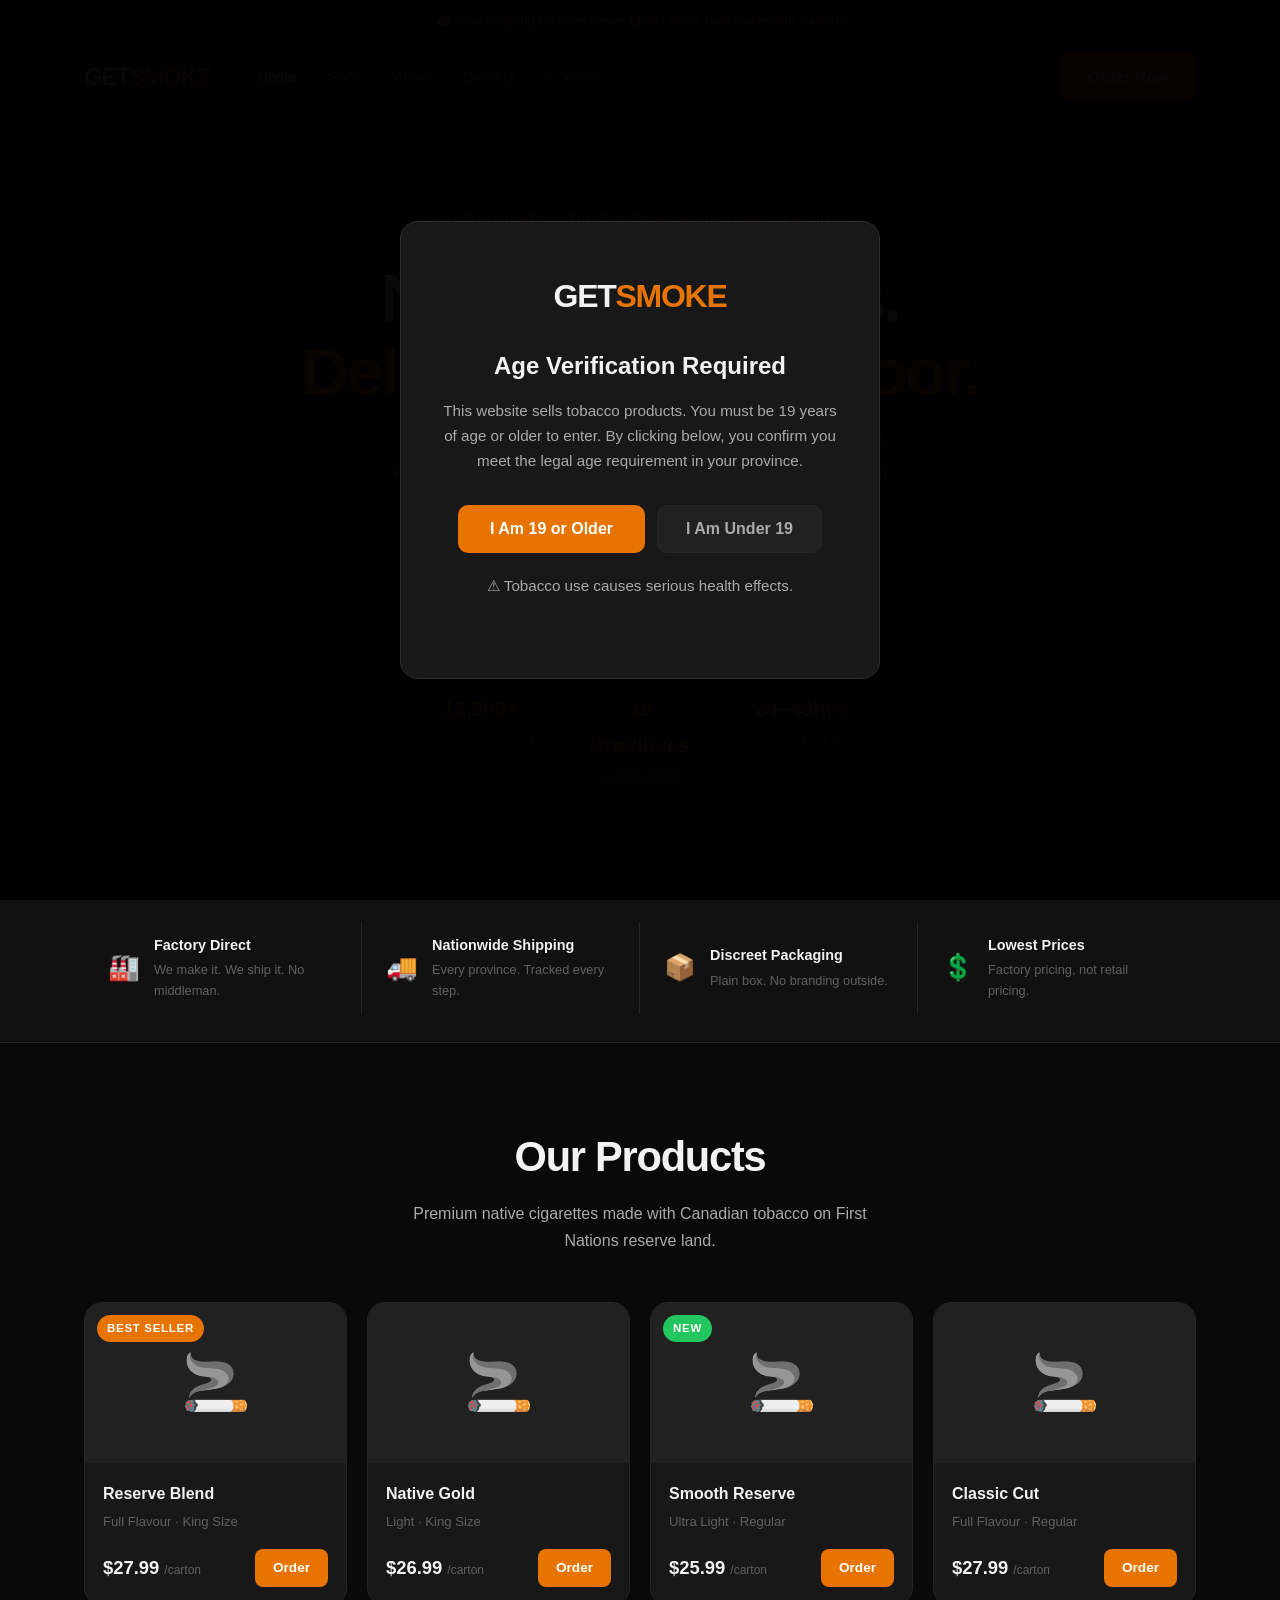
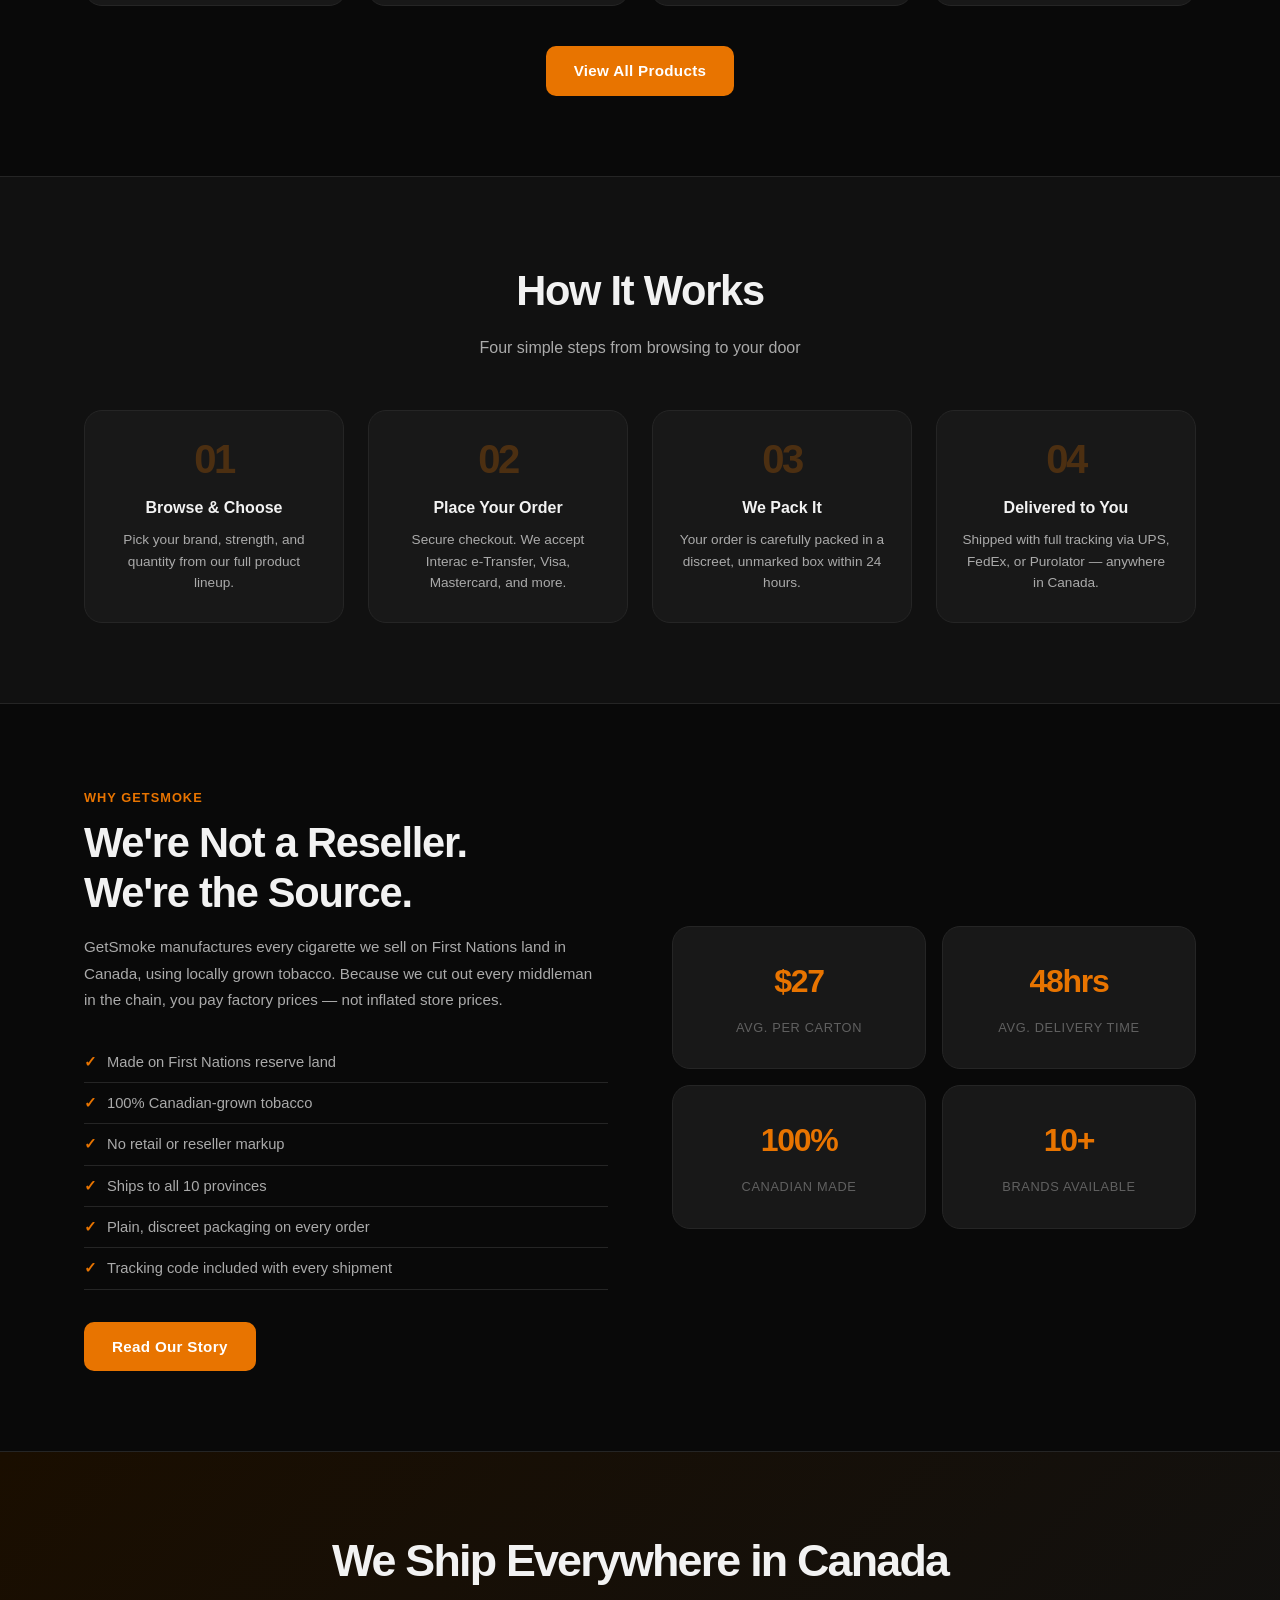
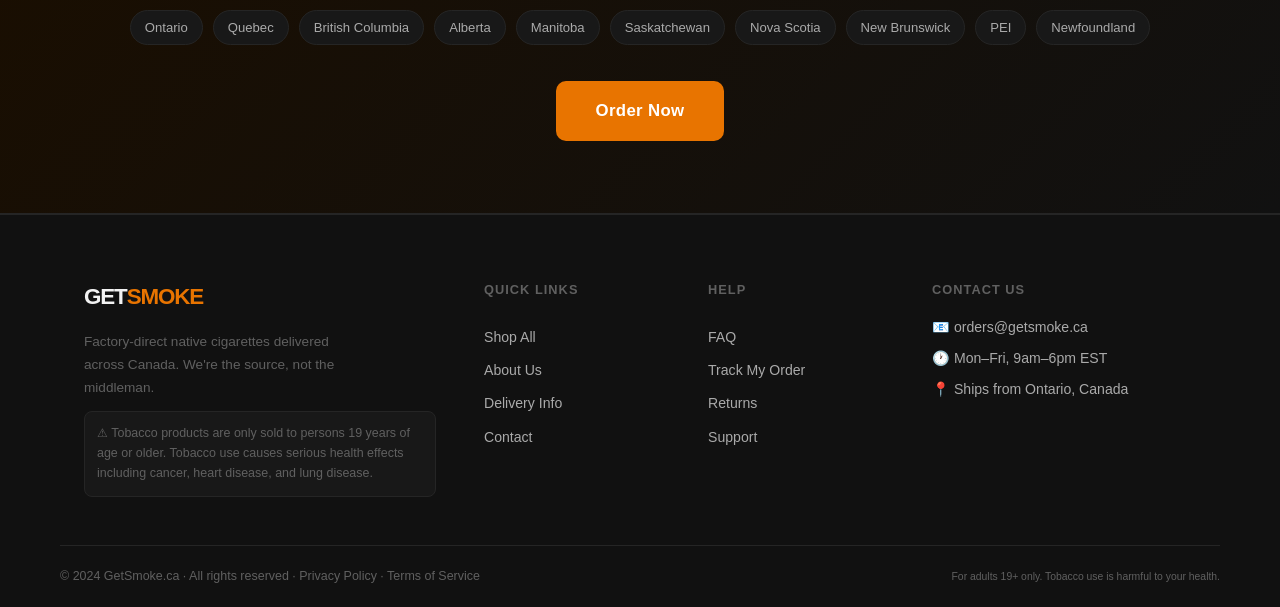
==== index.html @ fce6e357 "Initial commit: GetSmoke website" ====
<!DOCTYPE html>
<html lang="en">
<head>
  <meta charset="UTF-8" />
  <meta name="viewport" content="width=device-width, initial-scale=1.0" />
  <title>GetSmoke – Native Cigarettes Delivered Across Canada</title>
  <meta name="description" content="Factory-direct native cigarettes shipped to your door anywhere in Canada. No middleman, no markup. Fast, discreet delivery with tracking." />
  <link rel="stylesheet" href="css/style.css" />
</head>
<body>

  <!-- Age Verification Modal -->
  <div id="age-modal" class="age-modal">
    <div class="age-modal-inner">
      <div class="age-modal-logo">GET<span>SMOKE</span></div>
      <h2>Age Verification Required</h2>
      <p>This website sells tobacco products. You must be 19 years of age or older to enter. By clicking below, you confirm you meet the legal age requirement in your province.</p>
      <div class="age-buttons">
        <button class="btn-age-yes" onclick="confirmAge()">I Am 19 or Older</button>
        <button class="btn-age-no" onclick="denyAge()">I Am Under 19</button>
      </div>
      <p class="age-warning">⚠ Tobacco use causes serious health effects.</p>
    </div>
  </div>

  <!-- Notice Bar -->
  <div class="notice-bar">
    <p>🚚 Free shipping on orders over $100 · Ships nationwide with tracking</p>
  </div>

  <!-- Header -->
  <header class="header">
    <nav class="nav container">
      <a href="index.html" class="logo">GET<span>SMOKE</span></a>
      <ul class="nav-links">
        <li><a href="index.html" class="active">Home</a></li>
        <li><a href="shop.html">Shop</a></li>
        <li><a href="about.html">About</a></li>
        <li><a href="delivery.html">Delivery</a></li>
        <li><a href="contact.html">Contact</a></li>
      </ul>
      <a href="shop.html" class="btn-primary">Order Now</a>
      <button class="hamburger" onclick="toggleMenu()">&#9776;</button>
    </nav>
    <div class="mobile-menu" id="mobile-menu">
      <a href="index.html">Home</a>
      <a href="shop.html">Shop</a>
      <a href="about.html">About</a>
      <a href="delivery.html">Delivery</a>
      <a href="contact.html">Contact</a>
      <a href="shop.html" class="btn-primary">Order Now</a>
    </div>
  </header>

  <!-- Hero -->
  <section class="hero">
    <div class="container">
      <span class="hero-tag">Factory Direct · First Nations Made · 100% Canadian</span>
      <h1>Native Cigarettes.<br><span>Delivered to Your Door.</span></h1>
      <p>We manufacture every pack ourselves — on First Nations land with Canadian tobacco. No resellers. No markups. Just the best price, shipped fast and discreet, anywhere in Canada.</p>
      <div class="hero-cta">
        <a href="shop.html" class="btn-primary btn-large">Shop Now</a>
        <a href="about.html" class="btn-ghost">Our Story</a>
      </div>
      <div class="hero-stats">
        <div class="stat">
          <strong>12,000+</strong>
          <span>Orders Shipped</span>
        </div>
        <div class="stat">
          <strong>10 Provinces</strong>
          <span>Nationwide</span>
        </div>
        <div class="stat">
          <strong>24–48hrs</strong>
          <span>Avg. Delivery</span>
        </div>
      </div>
    </div>
  </section>

  <!-- Trust Bar -->
  <section class="trust-bar">
    <div class="trust-grid container">
      <div class="trust-item">
        <span class="trust-icon">🏭</span>
        <div>
          <strong>Factory Direct</strong>
          <p>We make it. We ship it. No middleman.</p>
        </div>
      </div>
      <div class="trust-item">
        <span class="trust-icon">🚚</span>
        <div>
          <strong>Nationwide Shipping</strong>
          <p>Every province. Tracked every step.</p>
        </div>
      </div>
      <div class="trust-item">
        <span class="trust-icon">📦</span>
        <div>
          <strong>Discreet Packaging</strong>
          <p>Plain box. No branding outside.</p>
        </div>
      </div>
      <div class="trust-item">
        <span class="trust-icon">💲</span>
        <div>
          <strong>Lowest Prices</strong>
          <p>Factory pricing, not retail pricing.</p>
        </div>
      </div>
    </div>
  </section>

  <!-- Featured Products -->
  <section class="products-section">
    <div class="container">
      <div class="section-header">
        <h2>Our Products</h2>
        <p>Premium native cigarettes made with Canadian tobacco on First Nations reserve land.</p>
      </div>
      <div class="products-grid">

        <div class="product-card">
          <div class="product-badge">Best Seller</div>
          <div class="product-img">🚬</div>
          <div class="product-info">
            <h3>Reserve Blend</h3>
            <p>Full Flavour · King Size</p>
            <div class="product-footer">
              <span class="price">$27.99 <small>/carton</small></span>
              <a href="order.html" class="btn-cart">Order</a>
            </div>
          </div>
        </div>

        <div class="product-card">
          <div class="product-img">🚬</div>
          <div class="product-info">
            <h3>Native Gold</h3>
            <p>Light · King Size</p>
            <div class="product-footer">
              <span class="price">$26.99 <small>/carton</small></span>
              <a href="order.html" class="btn-cart">Order</a>
            </div>
          </div>
        </div>

        <div class="product-card">
          <div class="product-badge new-badge">New</div>
          <div class="product-img">🚬</div>
          <div class="product-info">
            <h3>Smooth Reserve</h3>
            <p>Ultra Light · Regular</p>
            <div class="product-footer">
              <span class="price">$25.99 <small>/carton</small></span>
              <a href="order.html" class="btn-cart">Order</a>
            </div>
          </div>
        </div>

        <div class="product-card">
          <div class="product-img">🚬</div>
          <div class="product-info">
            <h3>Classic Cut</h3>
            <p>Full Flavour · Regular</p>
            <div class="product-footer">
              <span class="price">$27.99 <small>/carton</small></span>
              <a href="order.html" class="btn-cart">Order</a>
            </div>
          </div>
        </div>

      </div>
      <div class="center">
        <a href="shop.html" class="btn-primary">View All Products</a>
      </div>
    </div>
  </section>

  <!-- How It Works -->
  <section class="how-it-works">
    <div class="container">
      <div class="section-header">
        <h2>How It Works</h2>
        <p>Four simple steps from browsing to your door</p>
      </div>
      <div class="steps-grid">
        <div class="step">
          <div class="step-number">01</div>
          <h3>Browse & Choose</h3>
          <p>Pick your brand, strength, and quantity from our full product lineup.</p>
        </div>
        <div class="step">
          <div class="step-number">02</div>
          <h3>Place Your Order</h3>
          <p>Secure checkout. We accept Interac e-Transfer, Visa, Mastercard, and more.</p>
        </div>
        <div class="step">
          <div class="step-number">03</div>
          <h3>We Pack It</h3>
          <p>Your order is carefully packed in a discreet, unmarked box within 24 hours.</p>
        </div>
        <div class="step">
          <div class="step-number">04</div>
          <h3>Delivered to You</h3>
          <p>Shipped with full tracking via UPS, FedEx, or Purolator — anywhere in Canada.</p>
        </div>
      </div>
    </div>
  </section>

  <!-- Why GetSmoke -->
  <section class="why-us">
    <div class="container why-grid">
      <div class="why-text">
        <span class="section-tag">Why GetSmoke</span>
        <h2>We're Not a Reseller.<br>We're the Source.</h2>
        <p>GetSmoke manufactures every cigarette we sell on First Nations land in Canada, using locally grown tobacco. Because we cut out every middleman in the chain, you pay factory prices — not inflated store prices.</p>
        <ul class="why-list">
          <li>Made on First Nations reserve land</li>
          <li>100% Canadian-grown tobacco</li>
          <li>No retail or reseller markup</li>
          <li>Ships to all 10 provinces</li>
          <li>Plain, discreet packaging on every order</li>
          <li>Tracking code included with every shipment</li>
        </ul>
        <a href="about.html" class="btn-primary">Read Our Story</a>
      </div>
      <div>
        <div class="why-cards">
          <div class="why-stat-card">
            <strong>$27</strong>
            <span>Avg. per carton</span>
          </div>
          <div class="why-stat-card">
            <strong>48hrs</strong>
            <span>Avg. delivery time</span>
          </div>
          <div class="why-stat-card">
            <strong>100%</strong>
            <span>Canadian made</span>
          </div>
          <div class="why-stat-card">
            <strong>10+</strong>
            <span>Brands available</span>
          </div>
        </div>
      </div>
    </div>
  </section>

  <!-- Shipping Banner -->
  <section class="shipping-banner">
    <div class="container">
      <h2>We Ship Everywhere in Canada</h2>
      <div class="provinces">
        <span class="province-tag">Ontario</span>
        <span class="province-tag">Quebec</span>
        <span class="province-tag">British Columbia</span>
        <span class="province-tag">Alberta</span>
        <span class="province-tag">Manitoba</span>
        <span class="province-tag">Saskatchewan</span>
        <span class="province-tag">Nova Scotia</span>
        <span class="province-tag">New Brunswick</span>
        <span class="province-tag">PEI</span>
        <span class="province-tag">Newfoundland</span>
      </div>
      <a href="shop.html" class="btn-primary btn-large">Order Now</a>
    </div>
  </section>

  <!-- Footer -->
  <footer class="footer">
    <div class="container footer-grid">
      <div class="footer-brand">
        <a href="index.html" class="logo">GET<span>SMOKE</span></a>
        <p>Factory-direct native cigarettes delivered across Canada. We're the source, not the middleman.</p>
        <small>⚠ Tobacco products are only sold to persons 19 years of age or older. Tobacco use causes serious health effects including cancer, heart disease, and lung disease.</small>
      </div>
      <div class="footer-links">
        <h4>Quick Links</h4>
        <a href="shop.html">Shop All</a>
        <a href="about.html">About Us</a>
        <a href="delivery.html">Delivery Info</a>
        <a href="contact.html">Contact</a>
      </div>
      <div class="footer-links">
        <h4>Help</h4>
        <a href="contact.html#faq">FAQ</a>
        <a href="contact.html#tracking">Track My Order</a>
        <a href="contact.html">Returns</a>
        <a href="contact.html">Support</a>
      </div>
      <div class="footer-contact">
        <h4>Contact Us</h4>
        <p>📧 orders@getsmoke.ca</p>
        <p>🕐 Mon–Fri, 9am–6pm EST</p>
        <p>📍 Ships from Ontario, Canada</p>
      </div>
    </div>
    <div class="footer-bottom container">
      <p>© 2024 GetSmoke.ca · All rights reserved · <a href="#">Privacy Policy</a> · <a href="#">Terms of Service</a></p>
      <p><small>For adults 19+ only. Tobacco use is harmful to your health.</small></p>
    </div>
  </footer>

  <script src="js/main.js"></script>
</body>
</html>
---- css/style.css ----
/* ============================================
   GETSMOKE.CA — Main Stylesheet
   ============================================ */

/* Reset & Base */
*, *::before, *::after {
  margin: 0;
  padding: 0;
  box-sizing: border-box;
}

:root {
  --bg:           #090909;
  --bg-surface:   #111111;
  --bg-card:      #181818;
  --bg-elevated:  #212121;
  --accent:       #e87400;
  --accent-light: #ff9a3c;
  --accent-dark:  #b85c00;
  --text:         #f2f2f2;
  --text-sub:     #aaaaaa;
  --text-muted:   #606060;
  --border:       #252525;
  --border-light: #303030;
  --green:        #22c55e;
  --radius:       10px;
  --radius-lg:    18px;
  --shadow:       0 4px 24px rgba(0,0,0,0.5);
  --shadow-lg:    0 8px 48px rgba(0,0,0,0.7);
  --trans:        0.22s ease;
}

html { scroll-behavior: smooth; }

body {
  font-family: -apple-system, BlinkMacSystemFont, 'Segoe UI', Roboto, Helvetica, Arial, sans-serif;
  background: var(--bg);
  color: var(--text);
  line-height: 1.65;
  overflow-x: hidden;
}

a { text-decoration: none; color: inherit; }
img { max-width: 100%; display: block; }
ul { list-style: none; }

.container {
  max-width: 1160px;
  margin: 0 auto;
  padding: 0 24px;
}

.center { text-align: center; }

/* ============================================
   BUTTONS
   ============================================ */
.btn-primary {
  display: inline-block;
  background: var(--accent);
  color: #fff;
  padding: 12px 28px;
  border-radius: var(--radius);
  font-weight: 600;
  font-size: 0.95rem;
  transition: background var(--trans), transform var(--trans);
  border: none;
  cursor: pointer;
  letter-spacing: 0.02em;
}
.btn-primary:hover {
  background: var(--accent-light);
  transform: translateY(-1px);
}
.btn-primary.btn-large {
  padding: 16px 40px;
  font-size: 1.05rem;
}

.btn-ghost {
  display: inline-block;
  background: transparent;
  color: var(--text);
  padding: 12px 28px;
  border-radius: var(--radius);
  font-weight: 600;
  font-size: 0.95rem;
  border: 1.5px solid var(--border-light);
  transition: border-color var(--trans), color var(--trans), transform var(--trans);
  cursor: pointer;
}
.btn-ghost:hover {
  border-color: var(--accent);
  color: var(--accent);
  transform: translateY(-1px);
}

.btn-cart {
  display: inline-block;
  background: var(--accent);
  color: #fff;
  padding: 8px 18px;
  border-radius: 8px;
  font-size: 0.85rem;
  font-weight: 600;
  transition: background var(--trans);
}
.btn-cart:hover { background: var(--accent-light); }

/* ============================================
   AGE VERIFICATION MODAL
   ============================================ */
.age-modal {
  position: fixed;
  inset: 0;
  background: rgba(0,0,0,0.97);
  z-index: 9999;
  display: flex;
  align-items: center;
  justify-content: center;
  padding: 24px;
}
.age-modal.hidden { display: none; }

.age-modal-inner {
  background: var(--bg-card);
  border: 1px solid var(--border-light);
  border-radius: var(--radius-lg);
  padding: 48px 40px;
  max-width: 480px;
  width: 100%;
  text-align: center;
}
.age-modal-logo {
  font-size: 2rem;
  font-weight: 900;
  letter-spacing: -0.04em;
  margin-bottom: 24px;
  color: var(--text);
}
.age-modal-logo span { color: var(--accent); }
.age-modal-inner h2 {
  font-size: 1.5rem;
  margin-bottom: 12px;
}
.age-modal-inner p {
  color: var(--text-sub);
  font-size: 0.95rem;
  margin-bottom: 32px;
}
.age-buttons {
  display: flex;
  gap: 12px;
  justify-content: center;
  margin-bottom: 20px;
}
.btn-age-yes {
  background: var(--accent);
  color: #fff;
  padding: 14px 32px;
  border-radius: var(--radius);
  font-weight: 700;
  font-size: 1rem;
  border: none;
  cursor: pointer;
  transition: background var(--trans);
}
.btn-age-yes:hover { background: var(--accent-light); }
.btn-age-no {
  background: var(--bg-elevated);
  color: var(--text-sub);
  padding: 14px 28px;
  border-radius: var(--radius);
  font-weight: 600;
  font-size: 1rem;
  border: 1px solid var(--border);
  cursor: pointer;
  transition: background var(--trans);
}
.btn-age-no:hover { background: var(--border-light); }
.age-warning {
  color: var(--text-muted);
  font-size: 0.78rem;
}

/* ============================================
   HEADER / NAV
   ============================================ */
.header {
  position: sticky;
  top: 0;
  z-index: 100;
  background: rgba(9,9,9,0.92);
  backdrop-filter: blur(12px);
  -webkit-backdrop-filter: blur(12px);
  border-bottom: 1px solid var(--border);
}

.nav {
  display: flex;
  align-items: center;
  gap: 32px;
  height: 68px;
}

.logo {
  font-size: 1.5rem;
  font-weight: 900;
  letter-spacing: -0.05em;
  color: var(--text);
  flex-shrink: 0;
}
.logo span { color: var(--accent); }

.nav-links {
  display: flex;
  gap: 4px;
  flex: 1;
}
.nav-links a {
  padding: 8px 14px;
  border-radius: 8px;
  font-size: 0.9rem;
  font-weight: 500;
  color: var(--text-sub);
  transition: color var(--trans), background var(--trans);
}
.nav-links a:hover,
.nav-links a.active {
  color: var(--text);
  background: var(--bg-elevated);
}

.nav .btn-primary { margin-left: auto; flex-shrink: 0; }

.hamburger {
  display: none;
  background: none;
  border: none;
  color: var(--text);
  font-size: 1.5rem;
  cursor: pointer;
  margin-left: auto;
}

.mobile-menu {
  display: none;
  flex-direction: column;
  gap: 4px;
  padding: 12px 24px 20px;
  border-top: 1px solid var(--border);
  background: var(--bg-surface);
}
.mobile-menu.open { display: flex; }
.mobile-menu a {
  padding: 12px 16px;
  border-radius: 8px;
  color: var(--text-sub);
  font-weight: 500;
  transition: background var(--trans), color var(--trans);
}
.mobile-menu a:hover { background: var(--bg-elevated); color: var(--text); }
.mobile-menu .btn-primary { margin-top: 8px; text-align: center; }

@media (max-width: 768px) {
  .nav-links, .nav .btn-primary { display: none; }
  .hamburger { display: block; }
}

/* ============================================
   HERO
   ============================================ */
.hero {
  padding: 90px 0 80px;
  background: radial-gradient(ellipse 80% 60% at 50% -10%, rgba(232,116,0,0.13) 0%, transparent 70%),
              var(--bg);
  text-align: center;
}

.hero-tag {
  display: inline-block;
  background: rgba(232,116,0,0.12);
  color: var(--accent);
  border: 1px solid rgba(232,116,0,0.3);
  border-radius: 100px;
  padding: 6px 16px;
  font-size: 0.8rem;
  font-weight: 600;
  letter-spacing: 0.05em;
  text-transform: uppercase;
  margin-bottom: 24px;
}

.hero h1 {
  font-size: clamp(2.4rem, 6vw, 4.2rem);
  font-weight: 900;
  line-height: 1.1;
  letter-spacing: -0.04em;
  margin-bottom: 20px;
}
.hero h1 span { color: var(--accent); }

.hero p {
  color: var(--text-sub);
  font-size: 1.1rem;
  max-width: 520px;
  margin: 0 auto 36px;
  line-height: 1.7;
}

.hero-cta {
  display: flex;
  gap: 14px;
  justify-content: center;
  flex-wrap: wrap;
  margin-bottom: 56px;
}

.hero-stats {
  display: flex;
  gap: 0;
  justify-content: center;
  max-width: 480px;
  margin: 0 auto;
  border: 1px solid var(--border);
  border-radius: var(--radius-lg);
  overflow: hidden;
  background: var(--bg-card);
}
.stat {
  flex: 1;
  padding: 20px 16px;
  text-align: center;
  border-right: 1px solid var(--border);
}
.stat:last-child { border-right: none; }
.stat strong {
  display: block;
  font-size: 1.4rem;
  font-weight: 800;
  color: var(--accent);
  letter-spacing: -0.03em;
}
.stat span {
  font-size: 0.78rem;
  color: var(--text-muted);
  text-transform: uppercase;
  letter-spacing: 0.04em;
}

/* ============================================
   TRUST BAR
   ============================================ */
.trust-bar {
  background: var(--bg-surface);
  border-top: 1px solid var(--border);
  border-bottom: 1px solid var(--border);
  padding: 28px 0;
}
.trust-grid {
  display: grid;
  grid-template-columns: repeat(4, 1fr);
  gap: 0;
}
.trust-item {
  display: flex;
  align-items: center;
  gap: 14px;
  padding: 12px 24px;
  border-right: 1px solid var(--border);
}
.trust-item:last-child { border-right: none; }
.trust-icon {
  font-size: 1.6rem;
  flex-shrink: 0;
}
.trust-item strong {
  display: block;
  font-size: 0.9rem;
  font-weight: 700;
  margin-bottom: 2px;
}
.trust-item p {
  font-size: 0.8rem;
  color: var(--text-muted);
  margin: 0;
}

@media (max-width: 900px) {
  .trust-grid { grid-template-columns: repeat(2, 1fr); }
  .trust-item:nth-child(2) { border-right: none; }
  .trust-item:nth-child(3), .trust-item:nth-child(4) {
    border-top: 1px solid var(--border);
  }
}
@media (max-width: 480px) {
  .trust-grid { grid-template-columns: 1fr; }
  .trust-item { border-right: none !important; border-top: 1px solid var(--border); }
  .trust-item:first-child { border-top: none; }
}

/* ============================================
   SECTION SHARED
   ============================================ */
.section-header {
  text-align: center;
  margin-bottom: 48px;
}
.section-header h2 {
  font-size: clamp(1.8rem, 4vw, 2.6rem);
  font-weight: 800;
  letter-spacing: -0.03em;
  margin-bottom: 10px;
}
.section-header p {
  color: var(--text-sub);
  font-size: 1rem;
  max-width: 480px;
  margin: 0 auto;
}
.section-tag {
  display: inline-block;
  color: var(--accent);
  font-size: 0.8rem;
  font-weight: 700;
  text-transform: uppercase;
  letter-spacing: 0.08em;
  margin-bottom: 10px;
}

/* ============================================
   PRODUCTS
   ============================================ */
.products-section {
  padding: 80px 0;
}

.products-grid {
  display: grid;
  grid-template-columns: repeat(4, 1fr);
  gap: 20px;
  margin-bottom: 40px;
}

.product-card {
  background: var(--bg-card);
  border: 1px solid var(--border);
  border-radius: var(--radius-lg);
  overflow: hidden;
  transition: border-color var(--trans), transform var(--trans), box-shadow var(--trans);
  position: relative;
}
.product-card:hover {
  border-color: var(--accent);
  transform: translateY(-4px);
  box-shadow: 0 12px 40px rgba(232,116,0,0.12);
}

.product-badge {
  position: absolute;
  top: 12px;
  left: 12px;
  background: var(--accent);
  color: #fff;
  font-size: 0.72rem;
  font-weight: 700;
  text-transform: uppercase;
  letter-spacing: 0.06em;
  padding: 4px 10px;
  border-radius: 100px;
  z-index: 2;
}
.product-badge.new-badge {
  background: var(--green);
}

.product-img {
  background: var(--bg-elevated);
  height: 160px;
  display: flex;
  align-items: center;
  justify-content: center;
  font-size: 3.5rem;
  color: var(--text-muted);
  overflow: hidden;
}
.product-img img {
  width: 100%;
  height: 100%;
  object-fit: cover;
}

.product-info { padding: 18px; }
.product-info h3 {
  font-size: 1rem;
  font-weight: 700;
  margin-bottom: 4px;
}
.product-info > p {
  color: var(--text-muted);
  font-size: 0.82rem;
  margin-bottom: 16px;
}

.product-footer {
  display: flex;
  align-items: center;
  justify-content: space-between;
}
.price {
  font-size: 1.15rem;
  font-weight: 800;
  color: var(--text);
}
.price small {
  font-size: 0.75rem;
  font-weight: 400;
  color: var(--text-muted);
}

@media (max-width: 1000px) {
  .products-grid { grid-template-columns: repeat(3, 1fr); }
}
@media (max-width: 700px) {
  .products-grid { grid-template-columns: repeat(2, 1fr); }
}
@media (max-width: 440px) {
  .products-grid { grid-template-columns: 1fr; }
}

/* ============================================
   HOW IT WORKS
   ============================================ */
.how-it-works {
  padding: 80px 0;
  background: var(--bg-surface);
  border-top: 1px solid var(--border);
  border-bottom: 1px solid var(--border);
}

.steps-grid {
  display: grid;
  grid-template-columns: repeat(4, 1fr);
  gap: 24px;
  position: relative;
}

.step {
  background: var(--bg-card);
  border: 1px solid var(--border);
  border-radius: var(--radius-lg);
  padding: 28px 24px;
  text-align: center;
}
.step-number {
  font-size: 2.5rem;
  font-weight: 900;
  color: var(--accent);
  opacity: 0.25;
  letter-spacing: -0.06em;
  line-height: 1;
  margin-bottom: 16px;
}
.step h3 {
  font-size: 1rem;
  font-weight: 700;
  margin-bottom: 8px;
}
.step p {
  color: var(--text-sub);
  font-size: 0.85rem;
  line-height: 1.6;
}

@media (max-width: 900px) {
  .steps-grid { grid-template-columns: repeat(2, 1fr); }
}
@media (max-width: 500px) {
  .steps-grid { grid-template-columns: 1fr; }
}

/* ============================================
   WHY US
   ============================================ */
.why-us {
  padding: 80px 0;
}
.why-grid {
  display: grid;
  grid-template-columns: 1fr 1fr;
  gap: 64px;
  align-items: center;
}
.why-text h2 {
  font-size: clamp(1.8rem, 3.5vw, 2.6rem);
  font-weight: 800;
  letter-spacing: -0.03em;
  line-height: 1.2;
  margin-bottom: 16px;
}
.why-text > p {
  color: var(--text-sub);
  font-size: 0.95rem;
  line-height: 1.75;
  margin-bottom: 28px;
}
.why-list {
  margin-bottom: 32px;
}
.why-list li {
  padding: 8px 0;
  font-size: 0.92rem;
  color: var(--text-sub);
  border-bottom: 1px solid var(--border);
  display: flex;
  align-items: center;
  gap: 10px;
}
.why-list li::before {
  content: '✓';
  color: var(--accent);
  font-weight: 700;
}

.why-cards {
  display: grid;
  grid-template-columns: 1fr 1fr;
  gap: 16px;
}
.why-stat-card {
  background: var(--bg-card);
  border: 1px solid var(--border);
  border-radius: var(--radius-lg);
  padding: 28px 20px;
  text-align: center;
}
.why-stat-card strong {
  display: block;
  font-size: 2rem;
  font-weight: 900;
  color: var(--accent);
  letter-spacing: -0.04em;
  margin-bottom: 6px;
}
.why-stat-card span {
  font-size: 0.8rem;
  color: var(--text-muted);
  text-transform: uppercase;
  letter-spacing: 0.05em;
}

@media (max-width: 800px) {
  .why-grid { grid-template-columns: 1fr; gap: 40px; }
}

/* ============================================
   SHIPPING BANNER
   ============================================ */
.shipping-banner {
  background: linear-gradient(135deg, #1a0e00 0%, var(--bg-surface) 100%);
  border-top: 1px solid var(--border);
  border-bottom: 1px solid var(--border);
  padding: 72px 0;
  text-align: center;
}
.shipping-banner h2 {
  font-size: clamp(1.6rem, 4vw, 2.8rem);
  font-weight: 800;
  letter-spacing: -0.04em;
  margin-bottom: 12px;
}
.shipping-banner p {
  color: var(--text-muted);
  font-size: 0.9rem;
  margin-bottom: 36px;
  letter-spacing: 0.02em;
}
.provinces {
  display: flex;
  flex-wrap: wrap;
  gap: 10px;
  justify-content: center;
  margin-bottom: 36px;
}
.province-tag {
  background: var(--bg-card);
  border: 1px solid var(--border);
  color: var(--text-sub);
  padding: 6px 14px;
  border-radius: 100px;
  font-size: 0.82rem;
}

/* ============================================
   FOOTER
   ============================================ */
.footer {
  background: var(--bg-surface);
  border-top: 1px solid var(--border);
  padding: 64px 0 0;
}
.footer-grid {
  display: grid;
  grid-template-columns: 2fr 1fr 1fr 1.5fr;
  gap: 48px;
  padding-bottom: 48px;
}
.footer-brand .logo { font-size: 1.4rem; margin-bottom: 14px; display: inline-block; }
.footer-brand p {
  color: var(--text-muted);
  font-size: 0.85rem;
  line-height: 1.7;
  margin-bottom: 12px;
  max-width: 280px;
}
.footer-brand small {
  color: var(--text-muted);
  font-size: 0.78rem;
  line-height: 1.6;
  display: block;
  padding: 12px;
  background: rgba(255,255,255,0.03);
  border-radius: 8px;
  border: 1px solid var(--border);
}
.footer-links h4, .footer-contact h4 {
  font-size: 0.8rem;
  font-weight: 700;
  text-transform: uppercase;
  letter-spacing: 0.08em;
  color: var(--text-muted);
  margin-bottom: 16px;
}
.footer-links {
  display: flex;
  flex-direction: column;
  gap: 10px;
}
.footer-links a {
  color: var(--text-sub);
  font-size: 0.88rem;
  transition: color var(--trans);
}
.footer-links a:hover { color: var(--accent); }
.footer-contact p {
  color: var(--text-sub);
  font-size: 0.88rem;
  margin-bottom: 8px;
}
.footer-bottom {
  border-top: 1px solid var(--border);
  padding: 20px 0;
  display: flex;
  align-items: center;
  justify-content: space-between;
  flex-wrap: wrap;
  gap: 8px;
}
.footer-bottom p {
  color: var(--text-muted);
  font-size: 0.78rem;
}
.footer-bottom a { color: var(--text-muted); transition: color var(--trans); }
.footer-bottom a:hover { color: var(--accent); }

@media (max-width: 900px) {
  .footer-grid { grid-template-columns: 1fr 1fr; }
}
@media (max-width: 540px) {
  .footer-grid { grid-template-columns: 1fr; gap: 32px; }
  .footer-bottom { flex-direction: column; text-align: center; }
}

/* ============================================
   PAGE HERO (inner pages)
   ============================================ */
.page-hero {
  padding: 64px 0 48px;
  background: var(--bg-surface);
  border-bottom: 1px solid var(--border);
}
.page-hero h1 {
  font-size: clamp(1.8rem, 4vw, 3rem);
  font-weight: 800;
  letter-spacing: -0.04em;
  margin-bottom: 10px;
}
.page-hero p {
  color: var(--text-sub);
  font-size: 1rem;
  max-width: 520px;
}

/* ============================================
   SHOP PAGE
   ============================================ */
.shop-section {
  padding: 56px 0 80px;
}
.shop-toolbar {
  display: flex;
  align-items: center;
  justify-content: space-between;
  flex-wrap: wrap;
  gap: 16px;
  margin-bottom: 32px;
}
.shop-toolbar h2 {
  font-size: 1.1rem;
  font-weight: 700;
  color: var(--text-sub);
}
.filter-tabs {
  display: flex;
  gap: 8px;
  flex-wrap: wrap;
}
.filter-tab {
  background: var(--bg-card);
  border: 1px solid var(--border);
  color: var(--text-sub);
  padding: 8px 16px;
  border-radius: 100px;
  font-size: 0.83rem;
  font-weight: 600;
  cursor: pointer;
  transition: all var(--trans);
}
.filter-tab:hover, .filter-tab.active {
  background: var(--accent);
  border-color: var(--accent);
  color: #fff;
}

/* ============================================
   ABOUT PAGE
   ============================================ */
.about-section {
  padding: 72px 0;
}
.about-grid {
  display: grid;
  grid-template-columns: 1fr 1fr;
  gap: 64px;
  align-items: start;
  margin-bottom: 72px;
}
.about-text h2 {
  font-size: clamp(1.6rem, 3vw, 2.2rem);
  font-weight: 800;
  letter-spacing: -0.03em;
  margin-bottom: 16px;
}
.about-text p {
  color: var(--text-sub);
  font-size: 0.95rem;
  line-height: 1.8;
  margin-bottom: 16px;
}
.about-visual {
  background: var(--bg-card);
  border: 1px solid var(--border);
  border-radius: var(--radius-lg);
  padding: 40px;
  display: grid;
  grid-template-columns: 1fr 1fr;
  gap: 16px;
}
.about-stat {
  text-align: center;
  padding: 24px 16px;
  background: var(--bg-elevated);
  border-radius: var(--radius);
}
.about-stat strong {
  display: block;
  font-size: 2rem;
  font-weight: 900;
  color: var(--accent);
  letter-spacing: -0.04em;
}
.about-stat span {
  font-size: 0.8rem;
  color: var(--text-muted);
}
.values-grid {
  display: grid;
  grid-template-columns: repeat(3, 1fr);
  gap: 20px;
  margin-top: 48px;
}
.value-card {
  background: var(--bg-card);
  border: 1px solid var(--border);
  border-radius: var(--radius-lg);
  padding: 28px 24px;
}
.value-icon {
  font-size: 2rem;
  margin-bottom: 14px;
}
.value-card h3 { font-size: 1rem; font-weight: 700; margin-bottom: 8px; }
.value-card p { color: var(--text-sub); font-size: 0.85rem; line-height: 1.65; }

@media (max-width: 800px) {
  .about-grid { grid-template-columns: 1fr; gap: 40px; }
  .values-grid { grid-template-columns: 1fr 1fr; }
}
@media (max-width: 480px) {
  .values-grid { grid-template-columns: 1fr; }
}

/* ============================================
   DELIVERY PAGE
   ============================================ */
.delivery-section {
  padding: 72px 0;
}
.delivery-grid {
  display: grid;
  grid-template-columns: repeat(3, 1fr);
  gap: 20px;
  margin-bottom: 56px;
}
.delivery-card {
  background: var(--bg-card);
  border: 1px solid var(--border);
  border-radius: var(--radius-lg);
  padding: 28px 24px;
}
.delivery-card .icon { font-size: 2rem; margin-bottom: 14px; }
.delivery-card h3 { font-size: 1rem; font-weight: 700; margin-bottom: 8px; }
.delivery-card p { color: var(--text-sub); font-size: 0.87rem; line-height: 1.65; }
.delivery-table-wrap {
  background: var(--bg-card);
  border: 1px solid var(--border);
  border-radius: var(--radius-lg);
  overflow: hidden;
  margin-bottom: 40px;
}
.delivery-table {
  width: 100%;
  border-collapse: collapse;
}
.delivery-table th {
  background: var(--bg-elevated);
  padding: 14px 20px;
  text-align: left;
  font-size: 0.8rem;
  font-weight: 700;
  text-transform: uppercase;
  letter-spacing: 0.06em;
  color: var(--text-muted);
  border-bottom: 1px solid var(--border);
}
.delivery-table td {
  padding: 14px 20px;
  font-size: 0.88rem;
  color: var(--text-sub);
  border-bottom: 1px solid var(--border);
}
.delivery-table tr:last-child td { border-bottom: none; }
.delivery-table tr:hover td { background: var(--bg-elevated); }
.badge-green {
  background: rgba(34,197,94,0.1);
  color: var(--green);
  border: 1px solid rgba(34,197,94,0.25);
  padding: 3px 10px;
  border-radius: 100px;
  font-size: 0.78rem;
  font-weight: 600;
}

@media (max-width: 700px) {
  .delivery-grid { grid-template-columns: 1fr 1fr; }
}
@media (max-width: 480px) {
  .delivery-grid { grid-template-columns: 1fr; }
}

/* ============================================
   CONTACT / FAQ PAGE
   ============================================ */
.contact-section {
  padding: 72px 0;
}
.contact-grid {
  display: grid;
  grid-template-columns: 1fr 1.5fr;
  gap: 48px;
  margin-bottom: 72px;
}
.contact-info h2 {
  font-size: 1.5rem;
  font-weight: 800;
  letter-spacing: -0.03em;
  margin-bottom: 12px;
}
.contact-info > p {
  color: var(--text-sub);
  font-size: 0.92rem;
  line-height: 1.7;
  margin-bottom: 28px;
}
.contact-details { display: flex; flex-direction: column; gap: 14px; }
.contact-item {
  display: flex;
  align-items: flex-start;
  gap: 14px;
  padding: 16px;
  background: var(--bg-card);
  border: 1px solid var(--border);
  border-radius: var(--radius);
}
.contact-item .icon { font-size: 1.3rem; flex-shrink: 0; }
.contact-item strong { display: block; font-size: 0.88rem; margin-bottom: 2px; }
.contact-item span { color: var(--text-muted); font-size: 0.82rem; }

.contact-form {
  background: var(--bg-card);
  border: 1px solid var(--border);
  border-radius: var(--radius-lg);
  padding: 36px;
}
.contact-form h3 { font-size: 1.2rem; font-weight: 700; margin-bottom: 24px; }
.form-row {
  display: grid;
  grid-template-columns: 1fr 1fr;
  gap: 16px;
}
.form-group {
  display: flex;
  flex-direction: column;
  gap: 6px;
  margin-bottom: 16px;
}
.form-group label {
  font-size: 0.83rem;
  font-weight: 600;
  color: var(--text-sub);
}
.form-group input,
.form-group select,
.form-group textarea {
  background: var(--bg-elevated);
  border: 1px solid var(--border-light);
  border-radius: 8px;
  color: var(--text);
  padding: 12px 14px;
  font-size: 0.9rem;
  font-family: inherit;
  transition: border-color var(--trans);
  outline: none;
  width: 100%;
}
.form-group input:focus,
.form-group select:focus,
.form-group textarea:focus {
  border-color: var(--accent);
}
.form-group textarea { resize: vertical; min-height: 110px; }

/* FAQ Accordion */
.faq-section { padding-bottom: 80px; }
.faq-section h2 {
  font-size: clamp(1.6rem, 3vw, 2.2rem);
  font-weight: 800;
  letter-spacing: -0.03em;
  margin-bottom: 32px;
}
.faq-list { display: flex; flex-direction: column; gap: 10px; }
.faq-item {
  background: var(--bg-card);
  border: 1px solid var(--border);
  border-radius: var(--radius);
  overflow: hidden;
}
.faq-question {
  width: 100%;
  background: none;
  border: none;
  color: var(--text);
  font-size: 0.95rem;
  font-weight: 600;
  font-family: inherit;
  text-align: left;
  padding: 18px 20px;
  cursor: pointer;
  display: flex;
  align-items: center;
  justify-content: space-between;
  gap: 16px;
  transition: background var(--trans);
}
.faq-question:hover { background: var(--bg-elevated); }
.faq-arrow {
  font-size: 1rem;
  color: var(--text-muted);
  flex-shrink: 0;
  transition: transform var(--trans);
}
.faq-item.open .faq-arrow { transform: rotate(180deg); }
.faq-answer {
  max-height: 0;
  overflow: hidden;
  transition: max-height 0.3s ease;
}
.faq-answer-inner {
  padding: 0 20px 18px;
  color: var(--text-sub);
  font-size: 0.9rem;
  line-height: 1.75;
  border-top: 1px solid var(--border);
  padding-top: 16px;
}
.faq-item.open .faq-answer { max-height: 400px; }

@media (max-width: 700px) {
  .contact-grid { grid-template-columns: 1fr; }
  .form-row { grid-template-columns: 1fr; }
}

/* ============================================
   ORDER SUCCESS / NOTICE
   ============================================ */
.notice-bar {
  background: rgba(232,116,0,0.08);
  border-bottom: 1px solid rgba(232,116,0,0.2);
  padding: 10px 0;
  text-align: center;
}
.notice-bar p {
  font-size: 0.83rem;
  color: var(--accent-light);
}
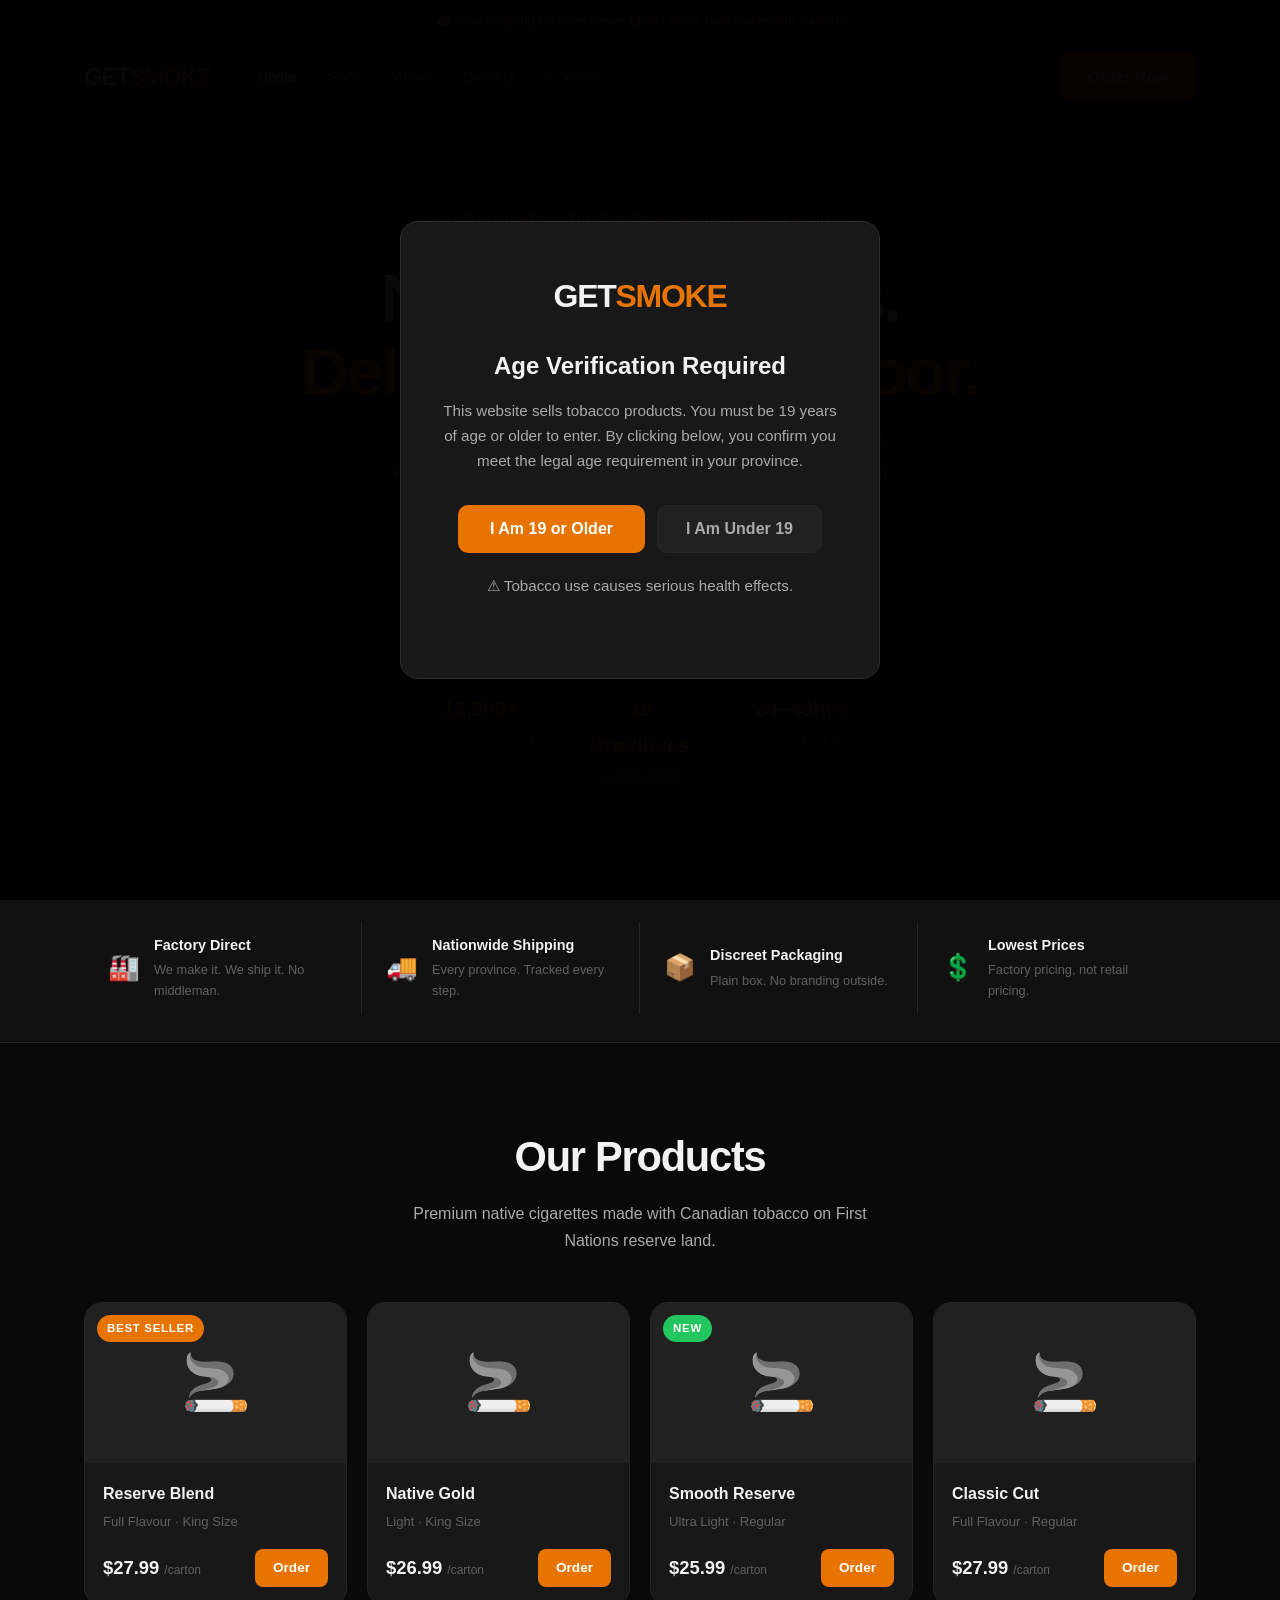
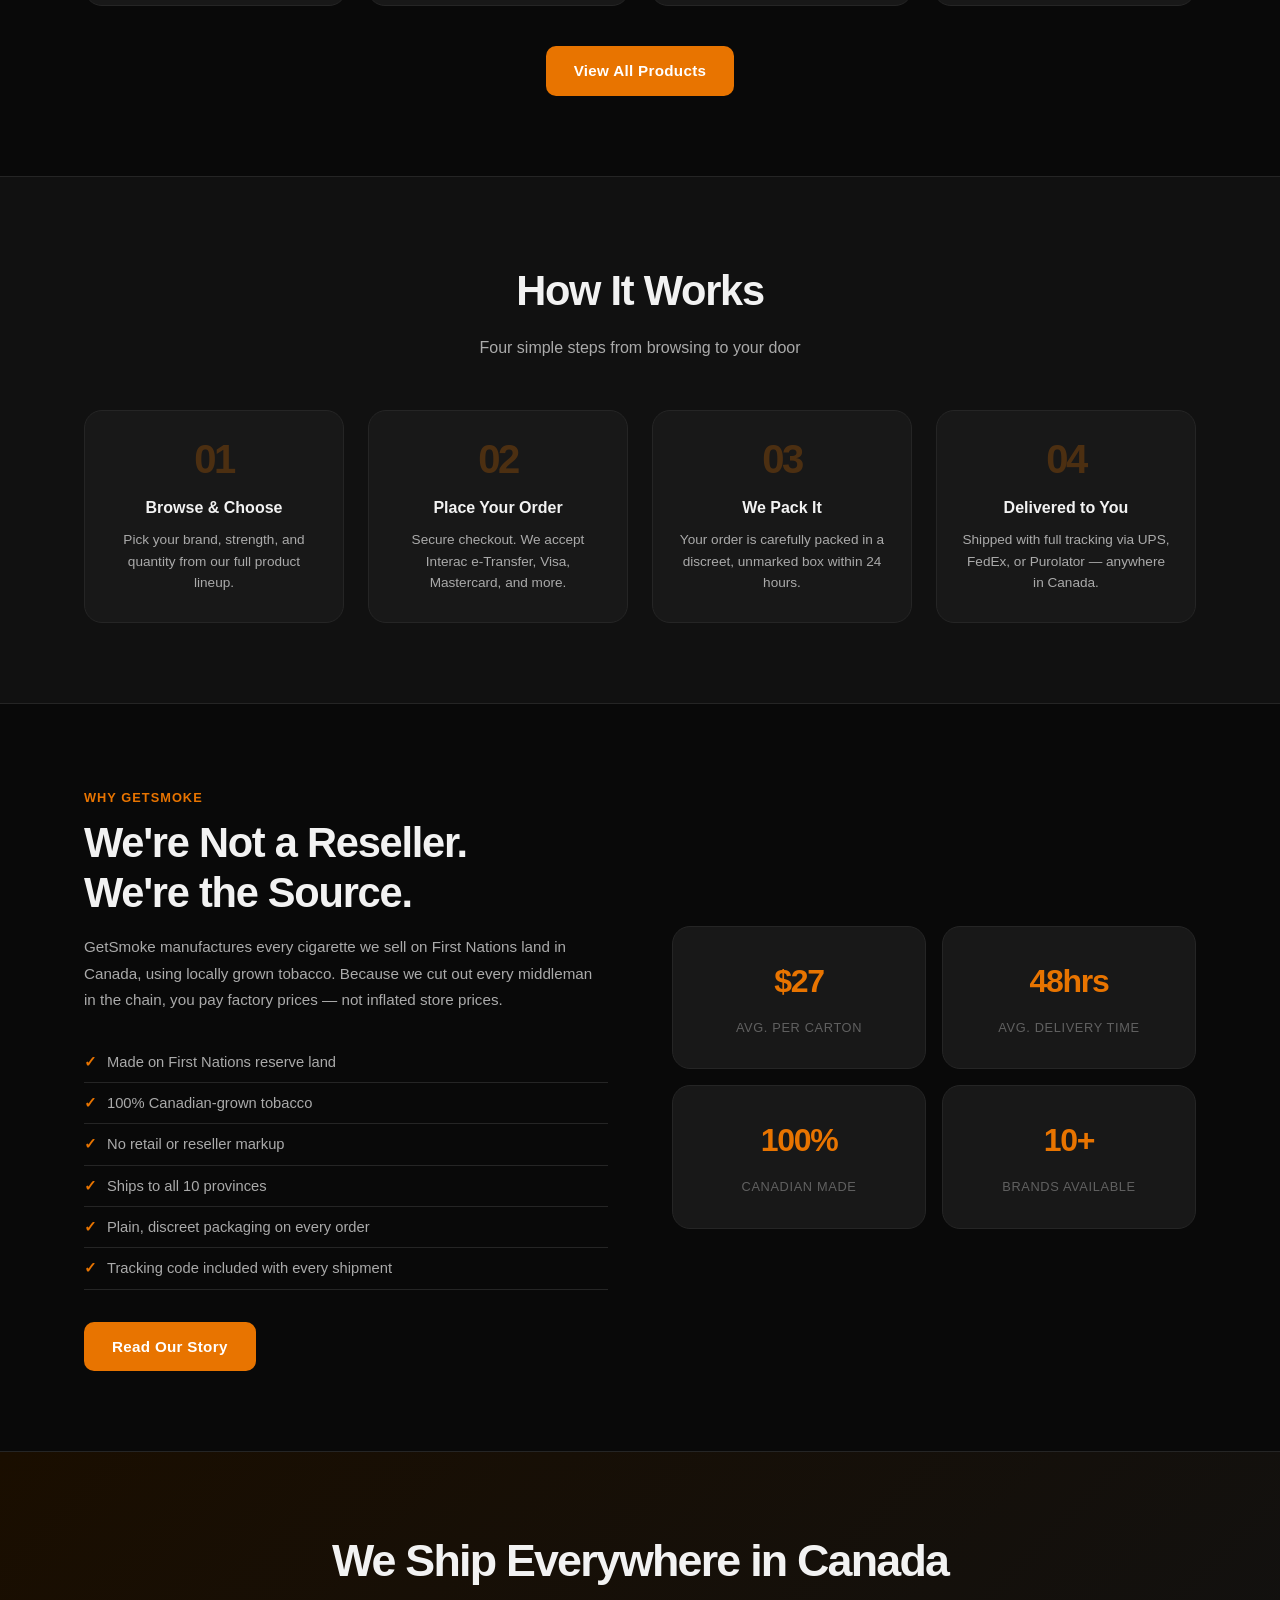
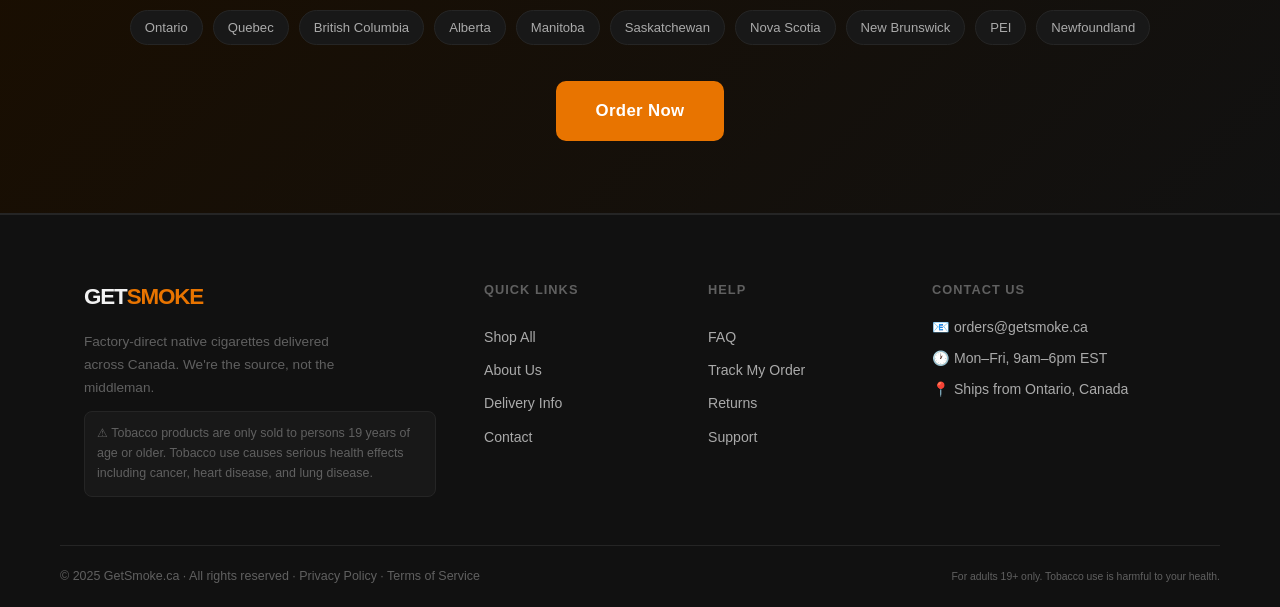
==== commit ef565872: "Add privacy/terms pages, fix copyright year, connect forms to Formspree - Created privacy.html (PIPE" ====
--- a/index.html
+++ b/index.html
@@ -301,7 +301,7 @@
       </div>
     </div>
     <div class="footer-bottom container">
-      <p>© 2024 GetSmoke.ca · All rights reserved · <a href="#">Privacy Policy</a> · <a href="#">Terms of Service</a></p>
+      <p>© 2025 GetSmoke.ca · All rights reserved · <a href="privacy.html">Privacy Policy</a> · <a href="terms.html">Terms of Service</a></p>
       <p><small>For adults 19+ only. Tobacco use is harmful to your health.</small></p>
     </div>
   </footer>
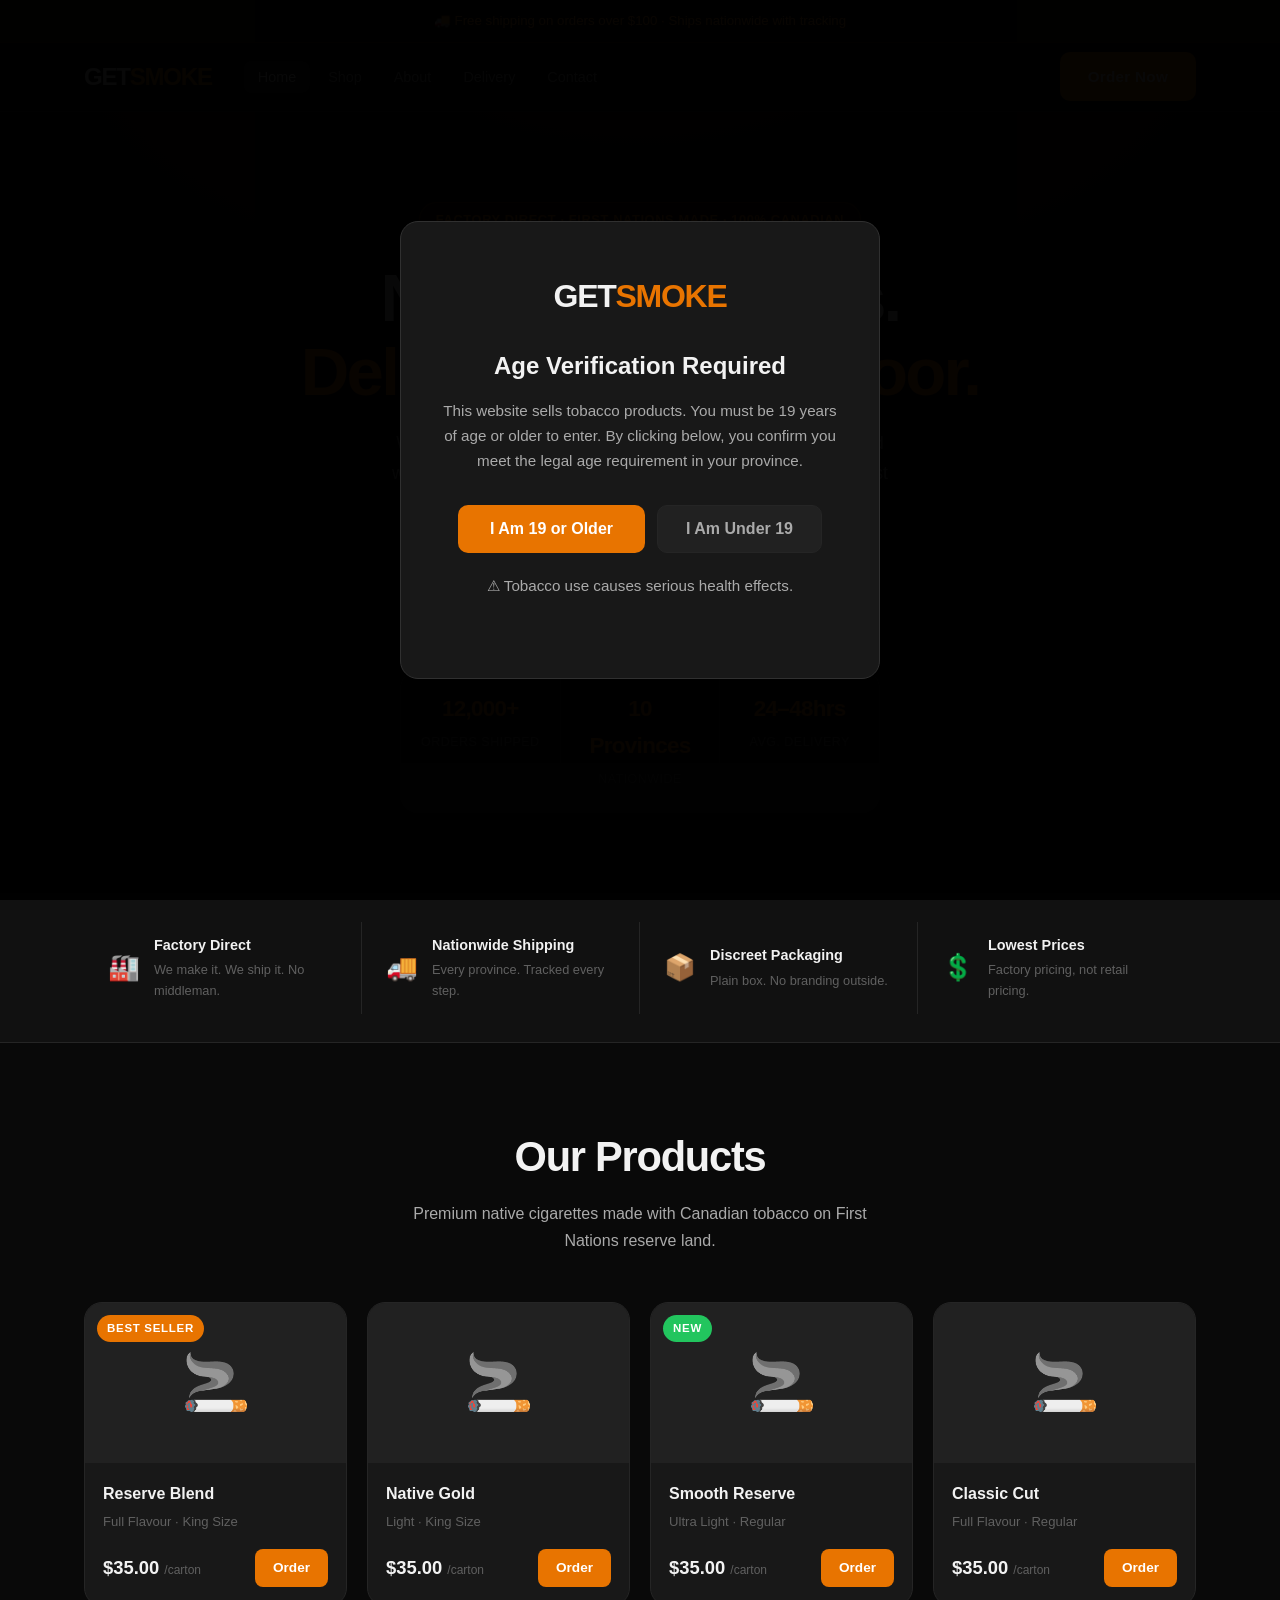
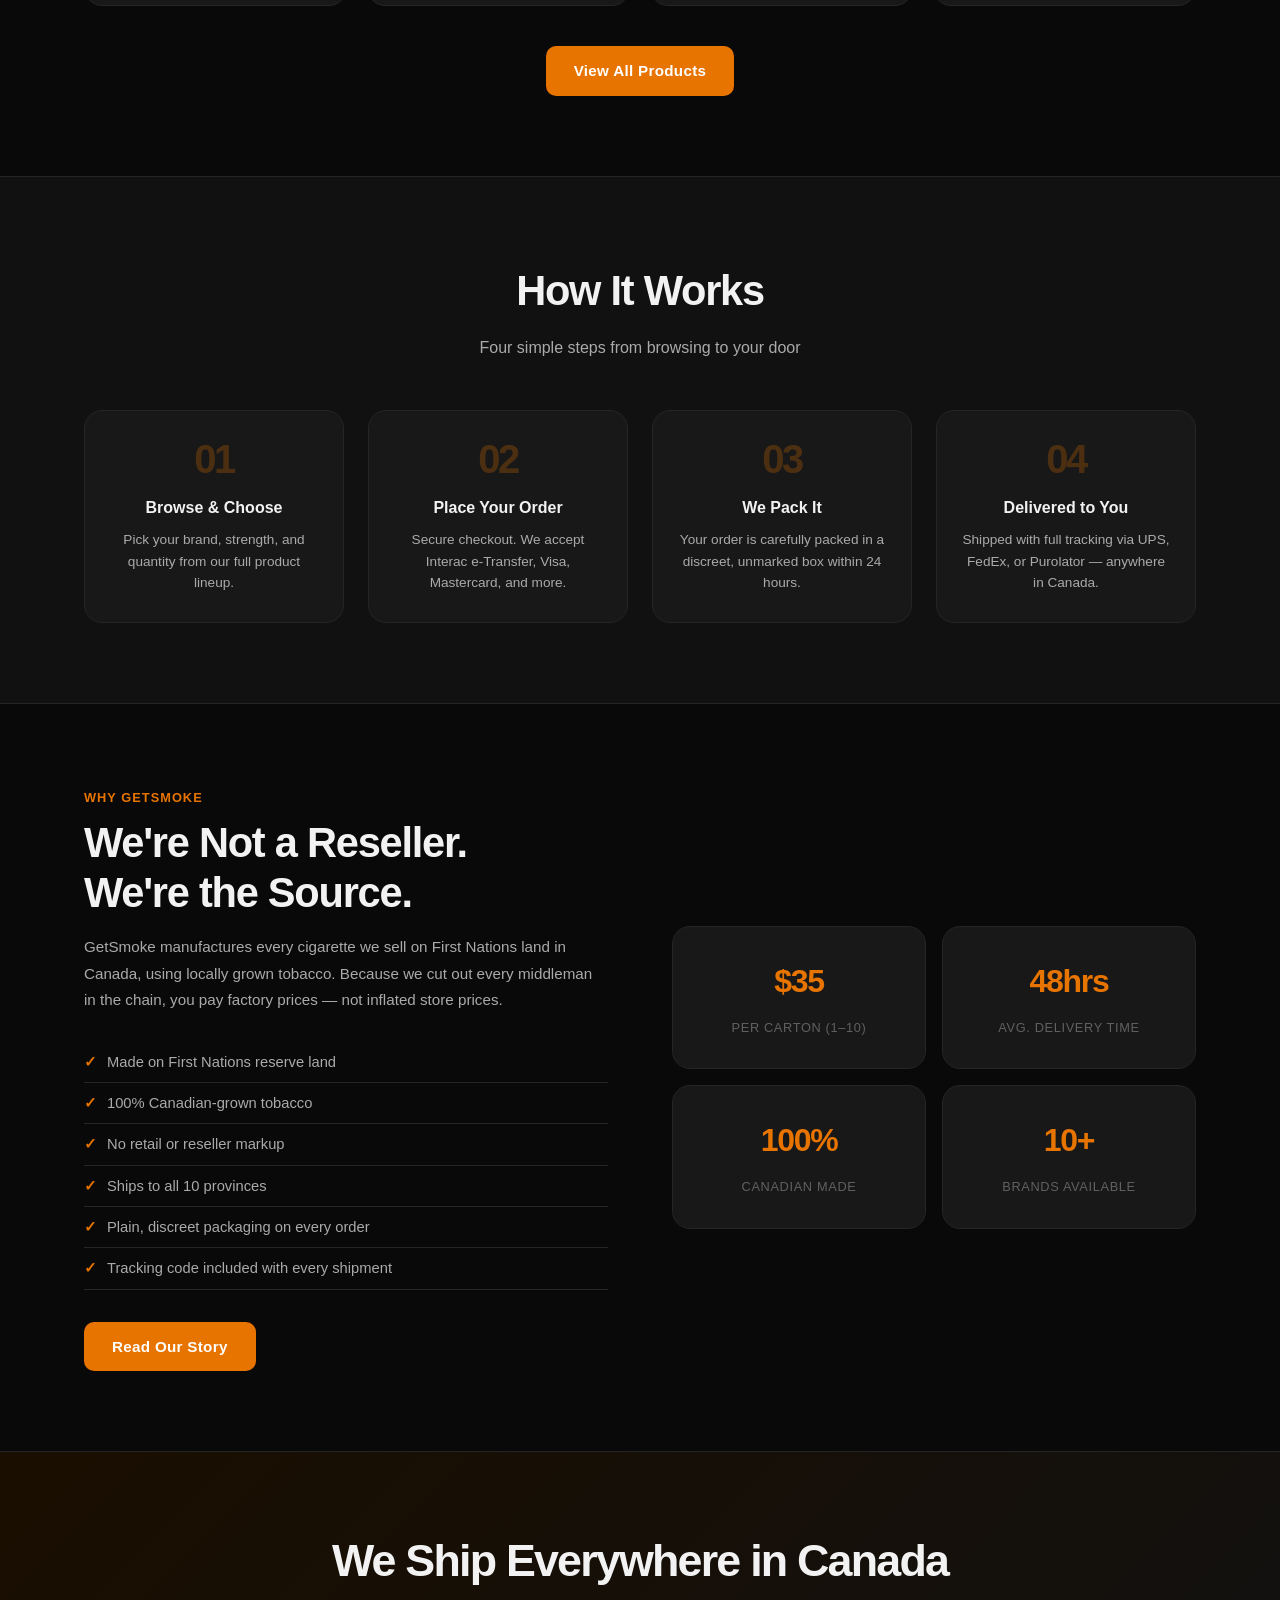
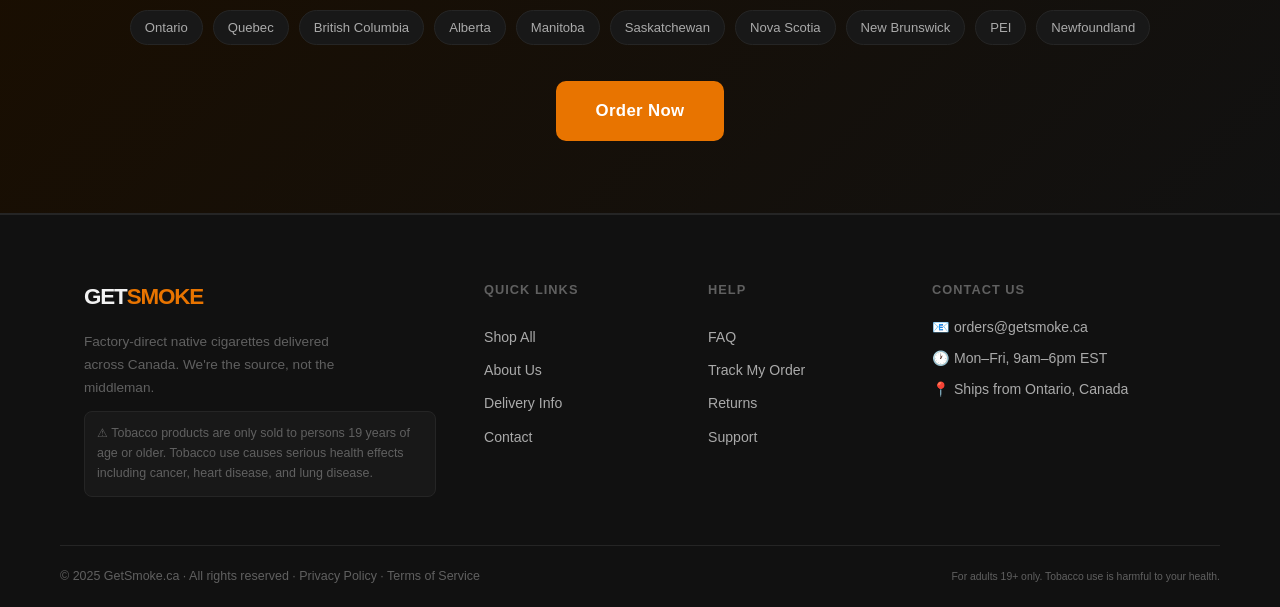
==== commit eee265f6: "Update pricing: $35/$33/$26 volume tiers, add bulk pricing banner - All products now $35/carton (1-1" ====
--- a/index.html
+++ b/index.html
@@ -129,7 +129,7 @@
             <h3>Reserve Blend</h3>
             <p>Full Flavour · King Size</p>
             <div class="product-footer">
-              <span class="price">$27.99 <small>/carton</small></span>
+              <span class="price">$35.00 <small>/carton</small></span>
               <a href="order.html" class="btn-cart">Order</a>
             </div>
           </div>
@@ -141,7 +141,7 @@
             <h3>Native Gold</h3>
             <p>Light · King Size</p>
             <div class="product-footer">
-              <span class="price">$26.99 <small>/carton</small></span>
+              <span class="price">$35.00 <small>/carton</small></span>
               <a href="order.html" class="btn-cart">Order</a>
             </div>
           </div>
@@ -154,7 +154,7 @@
             <h3>Smooth Reserve</h3>
             <p>Ultra Light · Regular</p>
             <div class="product-footer">
-              <span class="price">$25.99 <small>/carton</small></span>
+              <span class="price">$35.00 <small>/carton</small></span>
               <a href="order.html" class="btn-cart">Order</a>
             </div>
           </div>
@@ -166,7 +166,7 @@
             <h3>Classic Cut</h3>
             <p>Full Flavour · Regular</p>
             <div class="product-footer">
-              <span class="price">$27.99 <small>/carton</small></span>
+              <span class="price">$35.00 <small>/carton</small></span>
               <a href="order.html" class="btn-cart">Order</a>
             </div>
           </div>
@@ -231,8 +231,8 @@
       <div>
         <div class="why-cards">
           <div class="why-stat-card">
-            <strong>$27</strong>
-            <span>Avg. per carton</span>
+            <strong>$35</strong>
+            <span>Per carton (1–10)</span>
           </div>
           <div class="why-stat-card">
             <strong>48hrs</strong>
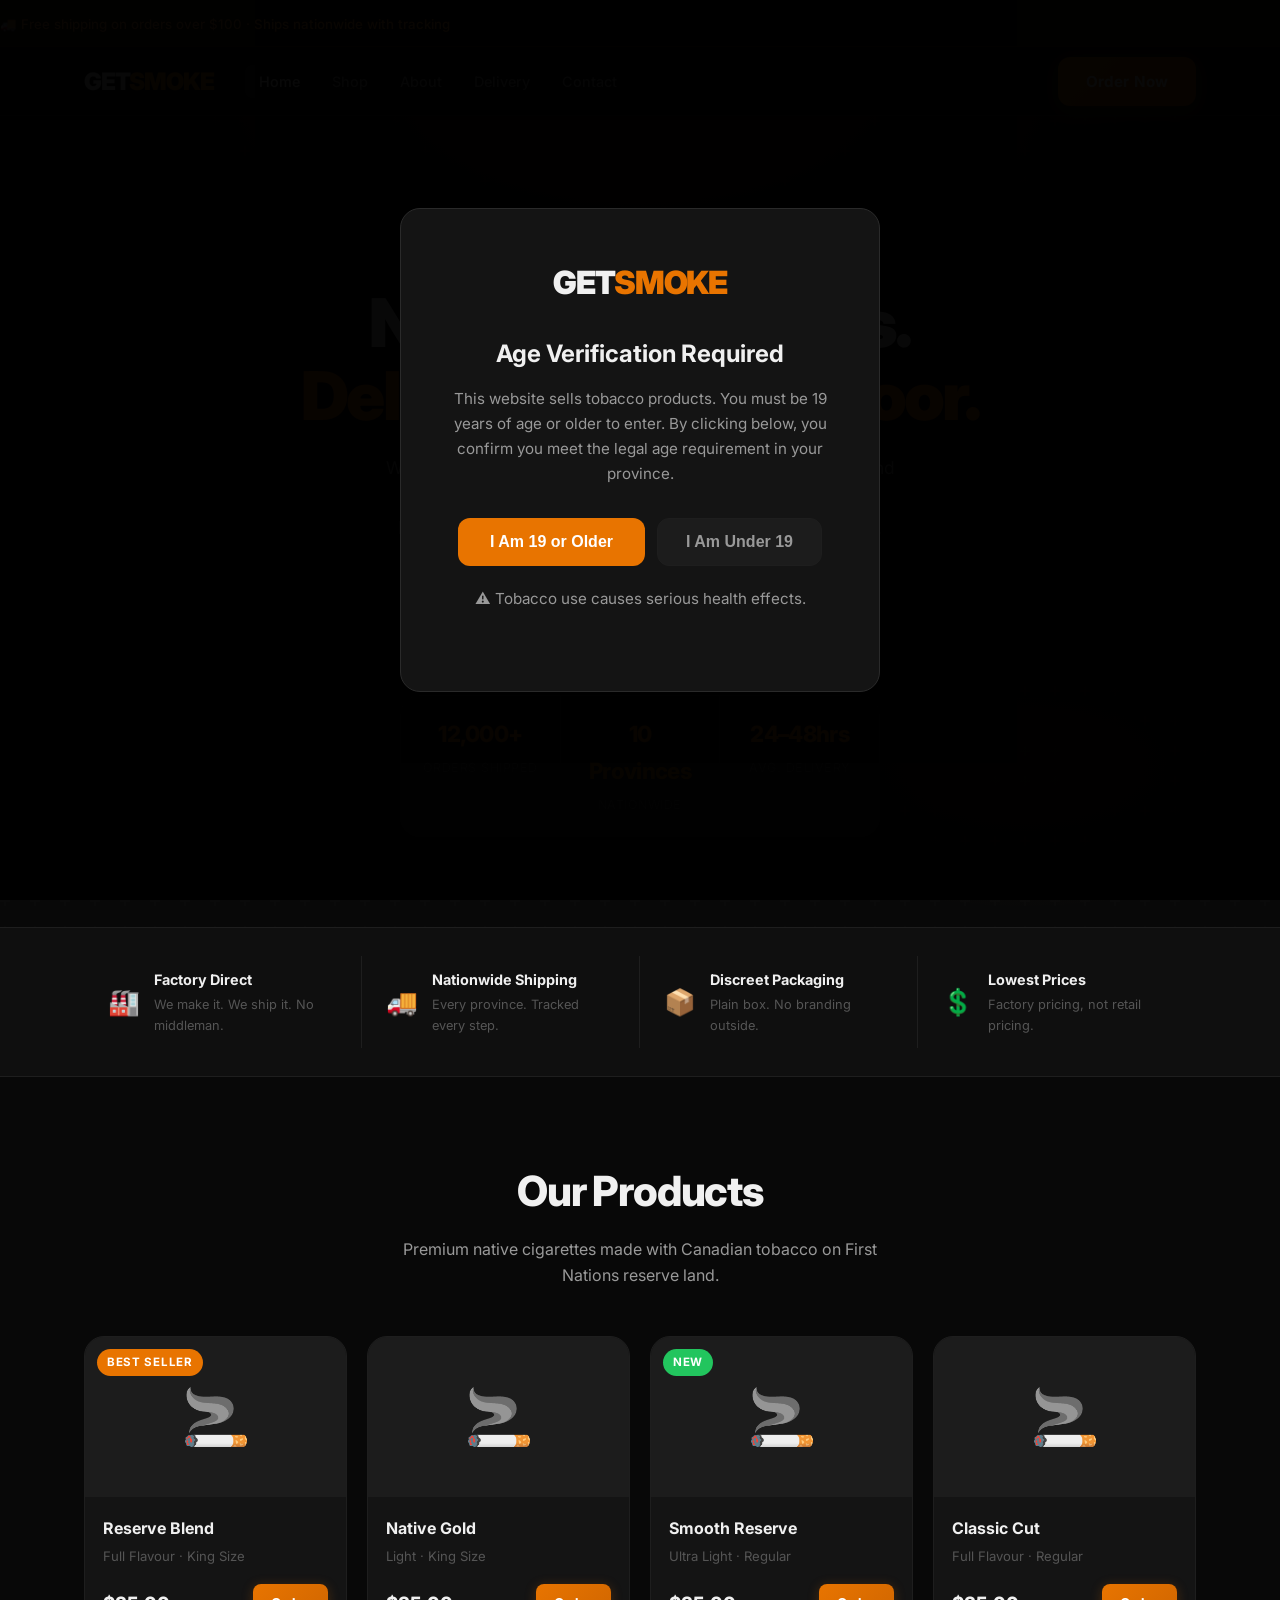
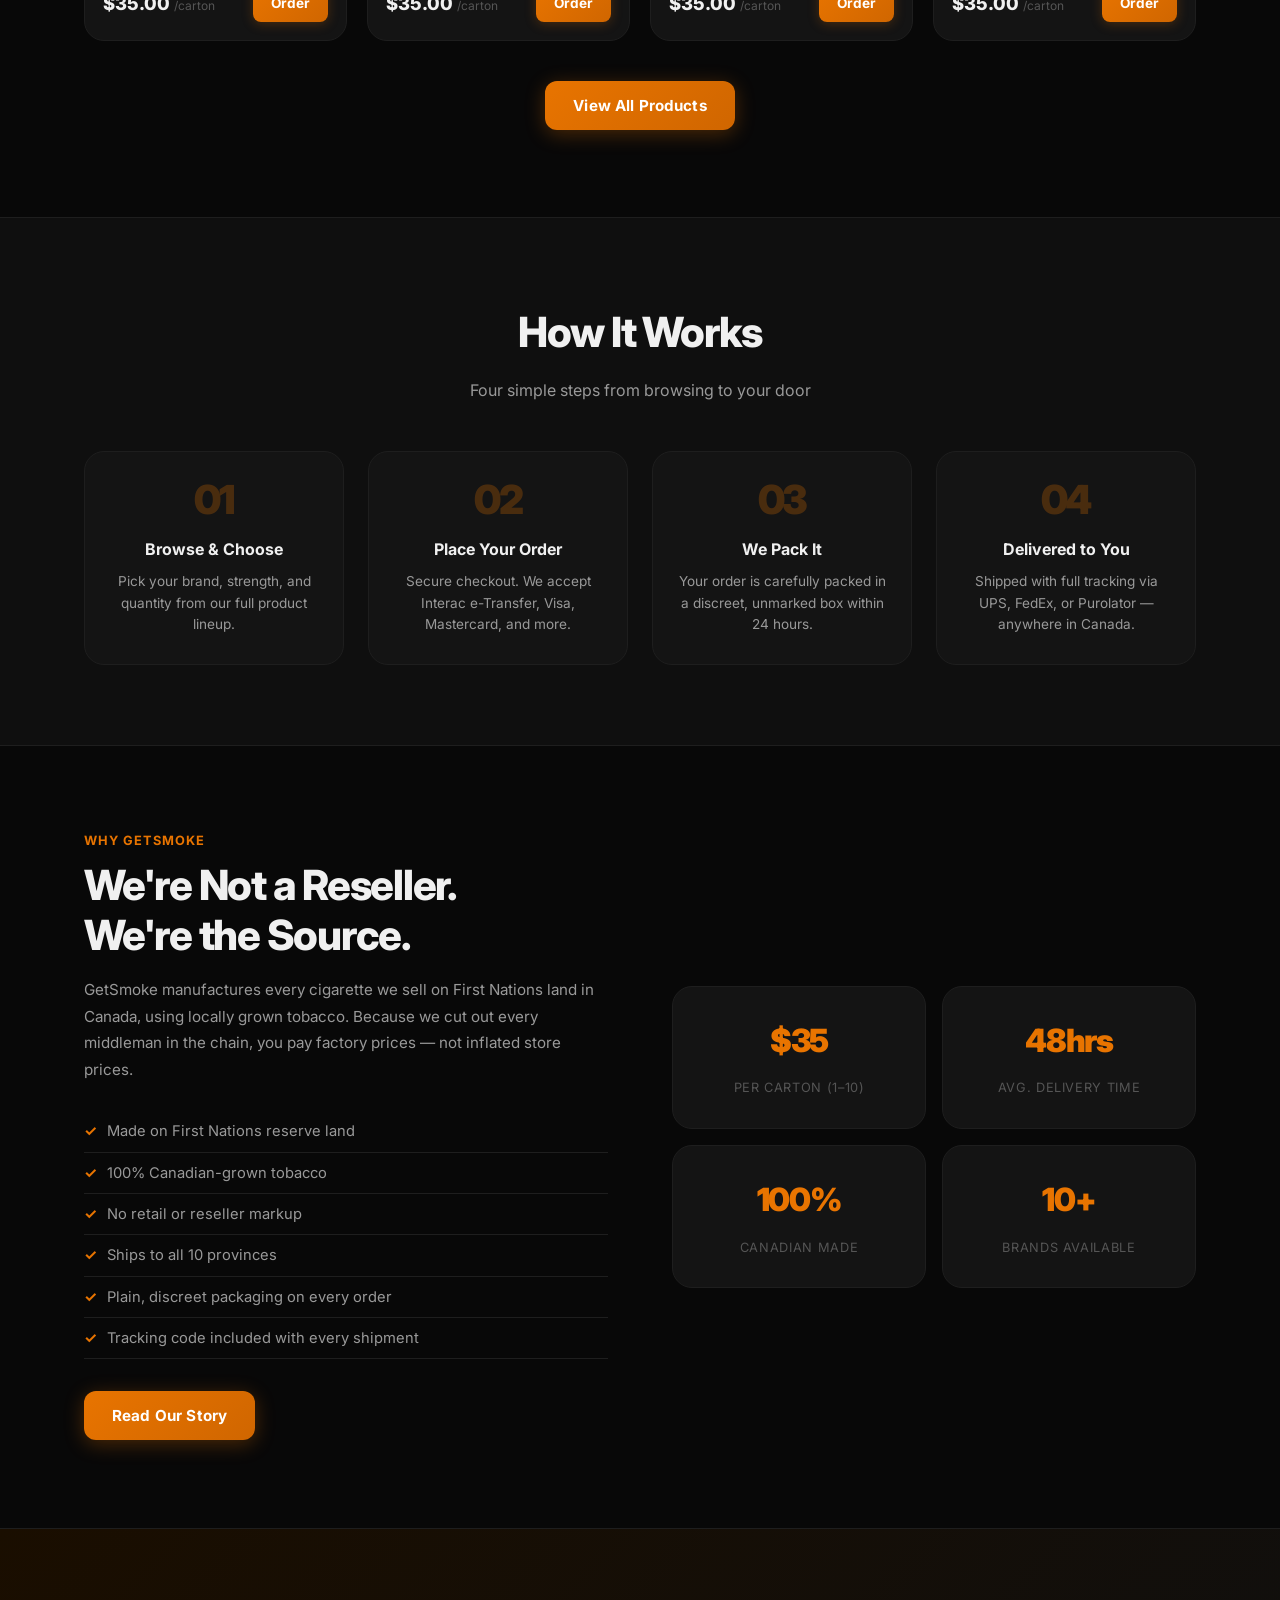
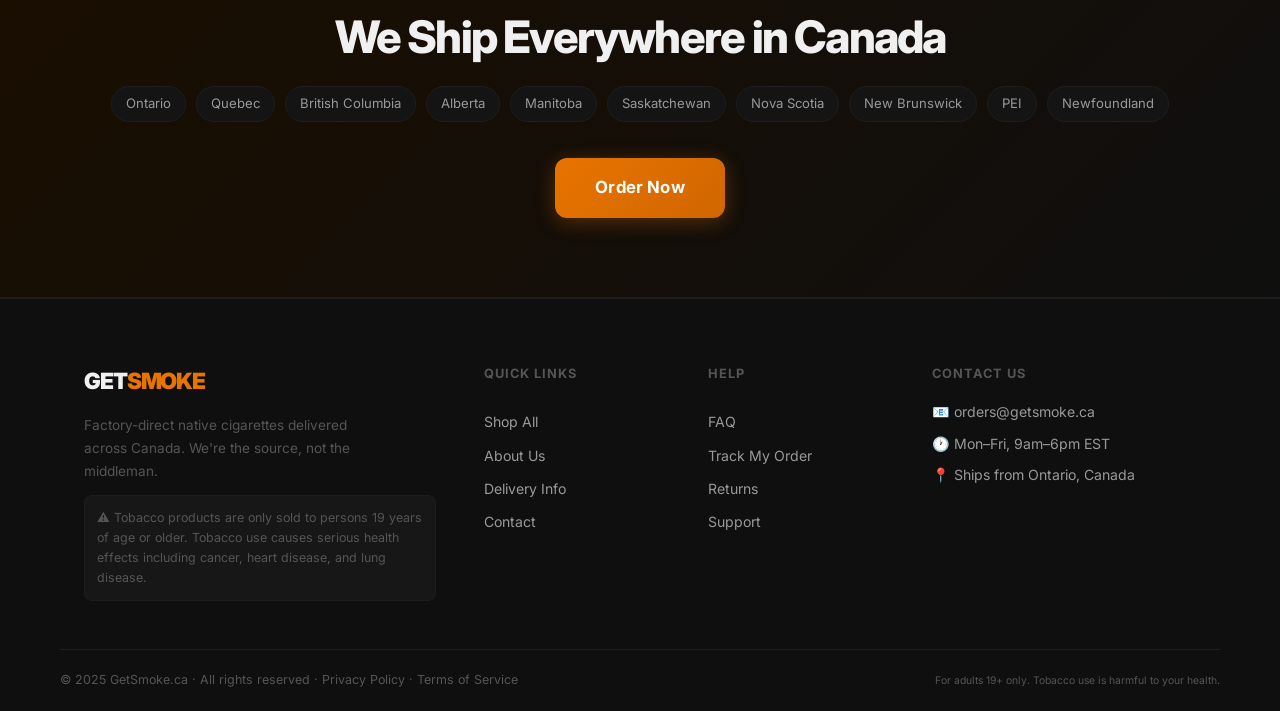
==== commit 067047db: "Modern redesign: Inter font, scroll animations, glow effects, marquee notice bar - Added Inter font " ====
--- a/index.html
+++ b/index.html
@@ -5,6 +5,8 @@
   <meta name="viewport" content="width=device-width, initial-scale=1.0" />
   <title>GetSmoke – Native Cigarettes Delivered Across Canada</title>
   <meta name="description" content="Factory-direct native cigarettes shipped to your door anywhere in Canada. No middleman, no markup. Fast, discreet delivery with tracking." />
+  <link rel="preconnect" href="https://fonts.googleapis.com" />
+  <link rel="preconnect" href="https://fonts.gstatic.com" crossorigin />
   <link rel="stylesheet" href="css/style.css" />
 </head>
 <body>
--- a/css/style.css
+++ b/css/style.css
@@ -1,6 +1,8 @@
 /* ============================================
    GETSMOKE.CA — Main Stylesheet
    ============================================ */
+
+@import url('https://fonts.googleapis.com/css2?family=Inter:wght@400;500;600;700;800;900&display=swap');
 
 /* Reset & Base */
 *, *::before, *::after {
@@ -10,36 +12,52 @@
 }
 
 :root {
-  --bg:           #090909;
-  --bg-surface:   #111111;
-  --bg-card:      #181818;
-  --bg-elevated:  #212121;
+  --bg:           #080808;
+  --bg-surface:   #0f0f0f;
+  --bg-card:      #141414;
+  --bg-elevated:  #1c1c1c;
   --accent:       #e87400;
   --accent-light: #ff9a3c;
   --accent-dark:  #b85c00;
-  --text:         #f2f2f2;
-  --text-sub:     #aaaaaa;
-  --text-muted:   #606060;
-  --border:       #252525;
-  --border-light: #303030;
+  --accent-glow:  rgba(232,116,0,0.25);
+  --text:         #f0f0f0;
+  --text-sub:     #999999;
+  --text-muted:   #555555;
+  --border:       #1e1e1e;
+  --border-light: #2a2a2a;
   --green:        #22c55e;
-  --radius:       10px;
-  --radius-lg:    18px;
-  --shadow:       0 4px 24px rgba(0,0,0,0.5);
-  --shadow-lg:    0 8px 48px rgba(0,0,0,0.7);
-  --trans:        0.22s ease;
+  --radius:       12px;
+  --radius-lg:    20px;
+  --shadow:       0 4px 24px rgba(0,0,0,0.6);
+  --shadow-lg:    0 8px 48px rgba(0,0,0,0.8);
+  --shadow-glow:  0 0 40px rgba(232,116,0,0.15);
+  --trans:        0.2s ease;
 }
 
 html { scroll-behavior: smooth; }
 
 body {
-  font-family: -apple-system, BlinkMacSystemFont, 'Segoe UI', Roboto, Helvetica, Arial, sans-serif;
+  font-family: 'Inter', -apple-system, BlinkMacSystemFont, 'Segoe UI', sans-serif;
   background: var(--bg);
   color: var(--text);
   line-height: 1.65;
   overflow-x: hidden;
 }
 
+/* ── Scroll animations ── */
+.fade-up {
+  opacity: 0;
+  transform: translateY(28px);
+  transition: opacity 0.6s ease, transform 0.6s ease;
+}
+.fade-up.visible {
+  opacity: 1;
+  transform: translateY(0);
+}
+.fade-up:nth-child(2) { transition-delay: 0.1s; }
+.fade-up:nth-child(3) { transition-delay: 0.2s; }
+.fade-up:nth-child(4) { transition-delay: 0.3s; }
+
 a { text-decoration: none; color: inherit; }
 img { max-width: 100%; display: block; }
 ul { list-style: none; }
@@ -57,21 +75,33 @@
    ============================================ */
 .btn-primary {
   display: inline-block;
-  background: var(--accent);
+  background: linear-gradient(135deg, var(--accent) 0%, #d06600 100%);
   color: #fff;
   padding: 12px 28px;
   border-radius: var(--radius);
-  font-weight: 600;
+  font-weight: 700;
   font-size: 0.95rem;
-  transition: background var(--trans), transform var(--trans);
+  transition: all var(--trans);
   border: none;
   cursor: pointer;
-  letter-spacing: 0.02em;
+  letter-spacing: 0.01em;
+  box-shadow: 0 4px 20px rgba(232,116,0,0.3);
+  position: relative;
+  overflow: hidden;
+}
+.btn-primary::after {
+  content: '';
+  position: absolute;
+  inset: 0;
+  background: linear-gradient(135deg, rgba(255,255,255,0.1) 0%, transparent 100%);
+  opacity: 0;
+  transition: opacity var(--trans);
 }
 .btn-primary:hover {
-  background: var(--accent-light);
-  transform: translateY(-1px);
-}
+  transform: translateY(-2px);
+  box-shadow: 0 8px 30px rgba(232,116,0,0.45);
+}
+.btn-primary:hover::after { opacity: 1; }
 .btn-primary.btn-large {
   padding: 16px 40px;
   font-size: 1.05rem;
@@ -86,26 +116,31 @@
   font-weight: 600;
   font-size: 0.95rem;
   border: 1.5px solid var(--border-light);
-  transition: border-color var(--trans), color var(--trans), transform var(--trans);
+  transition: all var(--trans);
   cursor: pointer;
 }
 .btn-ghost:hover {
   border-color: var(--accent);
-  color: var(--accent);
-  transform: translateY(-1px);
+  color: var(--accent-light);
+  background: rgba(232,116,0,0.06);
+  transform: translateY(-2px);
 }
 
 .btn-cart {
   display: inline-block;
-  background: var(--accent);
+  background: linear-gradient(135deg, var(--accent) 0%, #d06600 100%);
   color: #fff;
   padding: 8px 18px;
   border-radius: 8px;
   font-size: 0.85rem;
-  font-weight: 600;
-  transition: background var(--trans);
-}
-.btn-cart:hover { background: var(--accent-light); }
+  font-weight: 700;
+  transition: all var(--trans);
+  box-shadow: 0 2px 12px rgba(232,116,0,0.25);
+}
+.btn-cart:hover {
+  transform: translateY(-1px);
+  box-shadow: 0 4px 20px rgba(232,116,0,0.4);
+}
 
 /* ============================================
    AGE VERIFICATION MODAL
@@ -271,10 +306,22 @@
    HERO
    ============================================ */
 .hero {
-  padding: 90px 0 80px;
-  background: radial-gradient(ellipse 80% 60% at 50% -10%, rgba(232,116,0,0.13) 0%, transparent 70%),
-              var(--bg);
+  padding: 110px 0 90px;
+  background:
+    radial-gradient(ellipse 60% 50% at 50% -5%, rgba(232,116,0,0.18) 0%, transparent 65%),
+    radial-gradient(ellipse 40% 30% at 80% 80%, rgba(232,116,0,0.06) 0%, transparent 60%),
+    var(--bg);
   text-align: center;
+  position: relative;
+  overflow: hidden;
+}
+.hero::before {
+  content: '';
+  position: absolute;
+  inset: 0;
+  background-image: url("data:image/svg+xml,%3Csvg width='60' height='60' viewBox='0 0 60 60' xmlns='http://www.w3.org/2000/svg'%3E%3Cg fill='none' fill-rule='evenodd'%3E%3Cg fill='%23ffffff' fill-opacity='0.015'%3E%3Cpath d='M36 34v-4h-2v4h-4v2h4v4h2v-4h4v-2h-4zm0-30V0h-2v4h-4v2h4v4h2V6h4V4h-4zM6 34v-4H4v4H0v2h4v4h2v-4h4v-2H6zM6 4V0H4v4H0v2h4v4h2V6h4V4H6z'/%3E%3C/g%3E%3C/g%3E%3C/svg%3E");
+  pointer-events: none;
+  opacity: 0.4;
 }
 
 .hero-tag {
@@ -447,13 +494,13 @@
   border: 1px solid var(--border);
   border-radius: var(--radius-lg);
   overflow: hidden;
-  transition: border-color var(--trans), transform var(--trans), box-shadow var(--trans);
+  transition: border-color 0.3s ease, transform 0.3s ease, box-shadow 0.3s ease;
   position: relative;
 }
 .product-card:hover {
-  border-color: var(--accent);
-  transform: translateY(-4px);
-  box-shadow: 0 12px 40px rgba(232,116,0,0.12);
+  border-color: rgba(232,116,0,0.6);
+  transform: translateY(-6px);
+  box-shadow: 0 20px 60px rgba(232,116,0,0.18), 0 0 0 1px rgba(232,116,0,0.1);
 }
 
 .product-badge {
@@ -1124,12 +1171,20 @@
    ORDER SUCCESS / NOTICE
    ============================================ */
 .notice-bar {
-  background: rgba(232,116,0,0.08);
+  background: linear-gradient(90deg, rgba(232,116,0,0.1), rgba(232,116,0,0.06), rgba(232,116,0,0.1));
   border-bottom: 1px solid rgba(232,116,0,0.2);
   padding: 10px 0;
-  text-align: center;
+  overflow: hidden;
 }
 .notice-bar p {
   font-size: 0.83rem;
   color: var(--accent-light);
-}
+  font-weight: 500;
+  white-space: nowrap;
+  display: inline-block;
+  animation: marquee 28s linear infinite;
+}
+@keyframes marquee {
+  0%   { transform: translateX(100vw); }
+  100% { transform: translateX(-100%); }
+}
